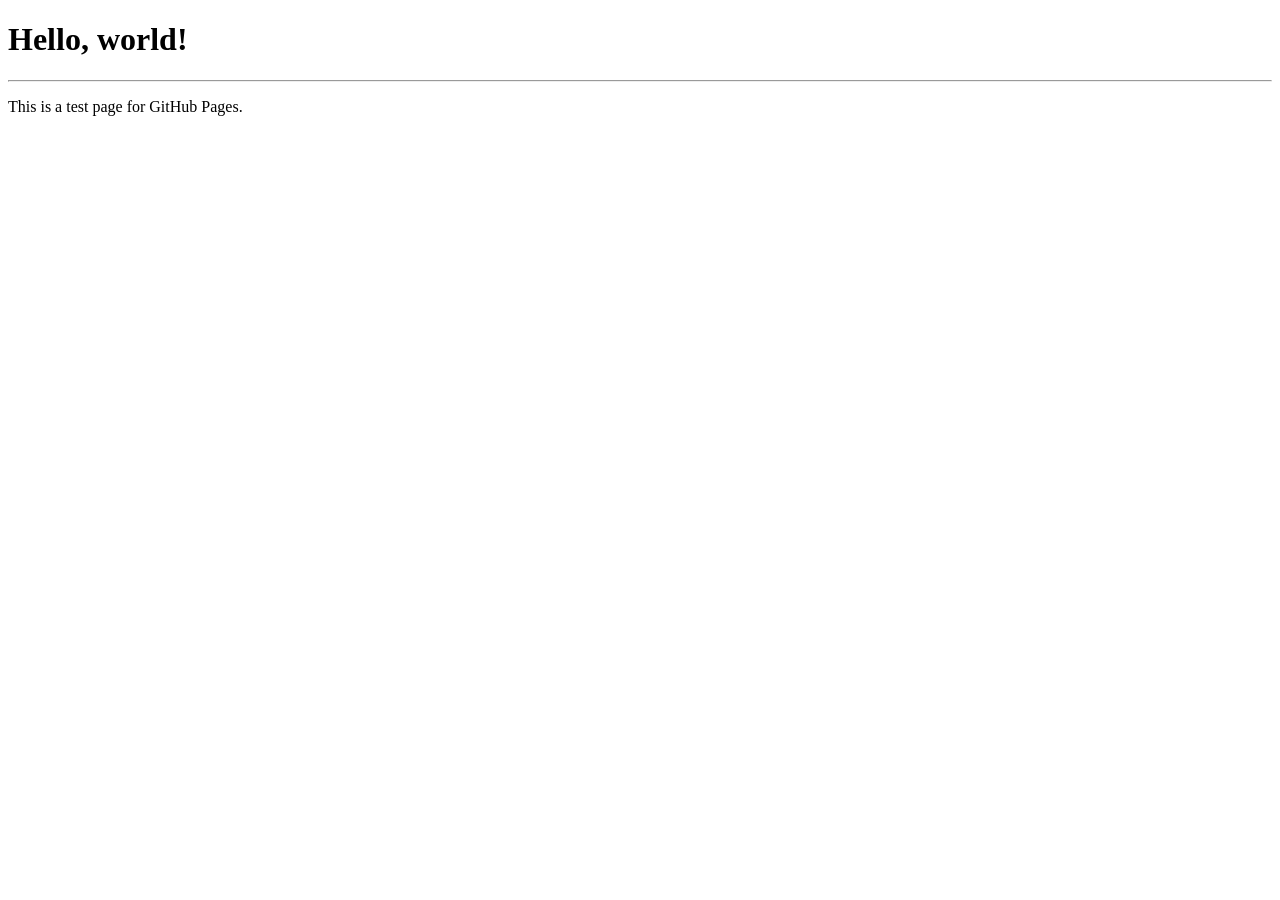
==== index.html @ 66e9f21a "add a test file `index.html`" ====
<!DOCTYPE html>
<html lang="en">
	<head>
		<title>stanstrum.github.io</title>
		<meta name="author" content="Stan Strum">
	</head>
	<body>
		<h1>Hello, world!</h1>
		<hr>
		<p>This is a test page for GitHub Pages.</p>
	</body>
</html>
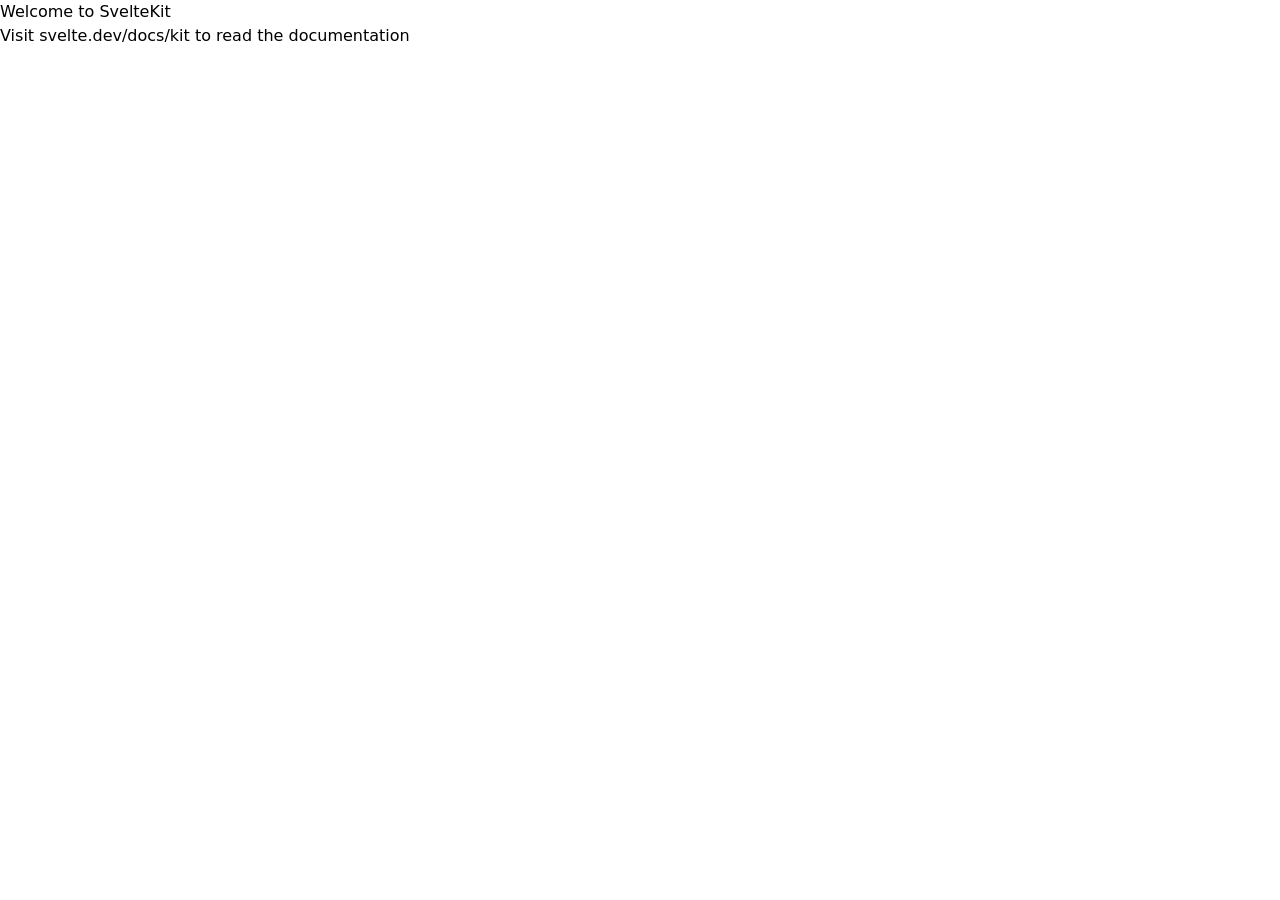
==== commit f27e90ca: "Deploy static content" ====
--- a/index.html
+++ b/index.html
@@ -1,12 +1,51 @@
-<!DOCTYPE html>
-<html lang="en">
+<!doctype html>
+
+<html lang="en" dir="ltr">
 	<head>
-		<title>stanstrum.github.io</title>
-		<meta name="author" content="Stan Strum">
+		<meta charset="utf-8" />
+
+		<meta
+			name="viewport"
+			content="width=device-width, initial-scale=1"
+		/>
+
+		<meta name="text-scale" content="scale" />
+		<link href="./_app/immutable/entry/start.DDrOz6Ge.js" rel="modulepreload">
+		<link href="./_app/immutable/chunks/BxUHHblY.js" rel="modulepreload">
+		<link href="./_app/immutable/chunks/CGX7hc1T.js" rel="modulepreload">
+		<link href="./_app/immutable/entry/app.3cgNT-Ii.js" rel="modulepreload">
+		<link href="./_app/immutable/chunks/kNaey6uv.js" rel="modulepreload">
+		<link href="./_app/immutable/chunks/BqzLNysD.js" rel="modulepreload">
+		<link href="./_app/immutable/chunks/xihTtKlq.js" rel="modulepreload">
+		<link href="./_app/immutable/nodes/0.Dcr_j1tb.js" rel="modulepreload">
+		<link href="./_app/immutable/chunks/CB3_bpla.js" rel="modulepreload">
+		<link href="./_app/immutable/nodes/2.D317SR0Y.js" rel="modulepreload">
+		<!--12qhfyh--><link rel="icon" href="data:image/svg+xml,%3csvg%20xmlns='http://www.w3.org/2000/svg'%20width='107'%20height='128'%20viewBox='0%200%20107%20128'%3e%3ctitle%3esvelte-logo%3c/title%3e%3cpath%20d='M94.157%2022.819c-10.4-14.885-30.94-19.297-45.792-9.835L22.282%2029.608A29.92%2029.92%200%200%200%208.764%2049.65a31.5%2031.5%200%200%200%203.108%2020.231%2030%2030%200%200%200-4.477%2011.183%2031.9%2031.9%200%200%200%205.448%2024.116c10.402%2014.887%2030.942%2019.297%2045.791%209.835l26.083-16.624A29.92%2029.92%200%200%200%2098.235%2078.35a31.53%2031.53%200%200%200-3.105-20.232%2030%2030%200%200%200%204.474-11.182%2031.88%2031.88%200%200%200-5.447-24.116'%20style='fill:%23ff3e00'/%3e%3cpath%20d='M45.817%20106.582a20.72%2020.72%200%200%201-22.237-8.243%2019.17%2019.17%200%200%201-3.277-14.503%2018%2018%200%200%201%20.624-2.435l.49-1.498%201.337.981a33.6%2033.6%200%200%200%2010.203%205.098l.97.294-.09.968a5.85%205.85%200%200%200%201.052%203.878%206.24%206.24%200%200%200%206.695%202.485%205.8%205.8%200%200%200%201.603-.704L69.27%2076.28a5.43%205.43%200%200%200%202.45-3.631%205.8%205.8%200%200%200-.987-4.371%206.24%206.24%200%200%200-6.698-2.487%205.7%205.7%200%200%200-1.6.704l-9.953%206.345a19%2019%200%200%201-5.296%202.326%2020.72%2020.72%200%200%201-22.237-8.243%2019.17%2019.17%200%200%201-3.277-14.502%2017.99%2017.99%200%200%201%208.13-12.052l26.081-16.623a19%2019%200%200%201%205.3-2.329%2020.72%2020.72%200%200%201%2022.237%208.243%2019.17%2019.17%200%200%201%203.277%2014.503%2018%2018%200%200%201-.624%202.435l-.49%201.498-1.337-.98a33.6%2033.6%200%200%200-10.203-5.1l-.97-.294.09-.968a5.86%205.86%200%200%200-1.052-3.878%206.24%206.24%200%200%200-6.696-2.485%205.8%205.8%200%200%200-1.602.704L37.73%2051.72a5.42%205.42%200%200%200-2.449%203.63%205.79%205.79%200%200%200%20.986%204.372%206.24%206.24%200%200%200%206.698%202.486%205.8%205.8%200%200%200%201.602-.704l9.952-6.342a19%2019%200%200%201%205.295-2.328%2020.72%2020.72%200%200%201%2022.237%208.242%2019.17%2019.17%200%200%201%203.277%2014.503%2018%2018%200%200%201-8.13%2012.053l-26.081%2016.622a19%2019%200%200%201-5.3%202.328'%20style='fill:%23fff'/%3e%3c/svg%3e"/><!---->
+		<link href="./_app/immutable/assets/0.DIbjcgFs.css" rel="stylesheet">
 	</head>
-	<body>
-		<h1>Hello, world!</h1>
-		<hr>
-		<p>This is a test page for GitHub Pages.</p>
-	</body>
+
+	<body data-sveltekit-preload-data="hover"><div style="display: contents"><!--[--><!--[0--><!--[--><!--[--><h1>Welcome to SvelteKit</h1> <p>Visit <a href="https://svelte.dev/docs/kit">svelte.dev/docs/kit</a> to read the documentation</p><!--]--><!----> <div style="display:none"><!--[--><a href="./">en</a><a href="./es/">es</a><!--]--></div><!--]--><!--]--> <!--[-1--><!--]--><!--]-->
+			
+			<script>
+				{
+					__sveltekit_b7erx8 = {
+						base: new URL(".", location).pathname.slice(0, -1)
+					};
+
+					const element = document.currentScript.parentElement;
+
+					Promise.all([
+						import("./_app/immutable/entry/start.DDrOz6Ge.js"),
+						import("./_app/immutable/entry/app.3cgNT-Ii.js")
+					]).then(([kit, app]) => {
+						kit.start(app, element, {
+							node_ids: [0, 2],
+							data: [null,null],
+							form: null,
+							error: null
+						});
+					});
+				}
+			</script>
+		</div></body>
 </html>
--- a/_app/immutable/assets/0.DIbjcgFs.css
+++ b/_app/immutable/assets/0.DIbjcgFs.css
@@ -0,0 +1,2 @@
+/*! tailwindcss v4.3.0 | MIT License | https://tailwindcss.com */
+@layer theme{:root,:host{--font-sans:ui-sans-serif, system-ui, sans-serif, "Apple Color Emoji", "Segoe UI Emoji", "Segoe UI Symbol", "Noto Color Emoji";--font-mono:ui-monospace, SFMono-Regular, Menlo, Monaco, Consolas, "Liberation Mono", "Courier New", monospace;--default-font-family:var(--font-sans);--default-mono-font-family:var(--font-mono)}}@layer base{*,:after,:before,::backdrop{box-sizing:border-box;border:0 solid;margin:0;padding:0}::file-selector-button{box-sizing:border-box;border:0 solid;margin:0;padding:0}html,:host{-webkit-text-size-adjust:100%;tab-size:4;line-height:1.5;font-family:var(--default-font-family,ui-sans-serif, system-ui, sans-serif, "Apple Color Emoji", "Segoe UI Emoji", "Segoe UI Symbol", "Noto Color Emoji");font-feature-settings:var(--default-font-feature-settings,normal);font-variation-settings:var(--default-font-variation-settings,normal);-webkit-tap-highlight-color:transparent}hr{height:0;color:inherit;border-top-width:1px}abbr:where([title]){-webkit-text-decoration:underline dotted;text-decoration:underline dotted}h1,h2,h3,h4,h5,h6{font-size:inherit;font-weight:inherit}a{color:inherit;-webkit-text-decoration:inherit;-webkit-text-decoration:inherit;-webkit-text-decoration:inherit;-webkit-text-decoration:inherit;text-decoration:inherit}b,strong{font-weight:bolder}code,kbd,samp,pre{font-family:var(--default-mono-font-family,ui-monospace, SFMono-Regular, Menlo, Monaco, Consolas, "Liberation Mono", "Courier New", monospace);font-feature-settings:var(--default-mono-font-feature-settings,normal);font-variation-settings:var(--default-mono-font-variation-settings,normal);font-size:1em}small{font-size:80%}sub,sup{vertical-align:baseline;font-size:75%;line-height:0;position:relative}sub{bottom:-.25em}sup{top:-.5em}table{text-indent:0;border-color:inherit;border-collapse:collapse}:-moz-focusring{outline:auto}progress{vertical-align:baseline}summary{display:list-item}ol,ul,menu{list-style:none}img,svg,video,canvas,audio,iframe,embed,object{vertical-align:middle;display:block}img,video{max-width:100%;height:auto}button,input,select,optgroup,textarea{font:inherit;font-feature-settings:inherit;font-variation-settings:inherit;letter-spacing:inherit;color:inherit;opacity:1;background-color:#0000;border-radius:0}::file-selector-button{font:inherit;font-feature-settings:inherit;font-variation-settings:inherit;letter-spacing:inherit;color:inherit;opacity:1;background-color:#0000;border-radius:0}:where(select:is([multiple],[size])) optgroup{font-weight:bolder}:where(select:is([multiple],[size])) optgroup option{padding-inline-start:20px}::file-selector-button{margin-inline-end:4px}::placeholder{opacity:1}@supports (not ((-webkit-appearance:-apple-pay-button))) or (contain-intrinsic-size:1px){::placeholder{color:currentColor}@supports (color:color-mix(in lab, red, red)){::placeholder{color:color-mix(in oklab, currentcolor 50%, transparent)}}}textarea{resize:vertical}::-webkit-search-decoration{-webkit-appearance:none}::-webkit-date-and-time-value{min-height:1lh;text-align:inherit}::-webkit-datetime-edit{padding-block:0}::-webkit-datetime-edit-year-field{padding-block:0}::-webkit-datetime-edit-month-field{padding-block:0}::-webkit-datetime-edit-day-field{padding-block:0}::-webkit-datetime-edit-hour-field{padding-block:0}::-webkit-datetime-edit-minute-field{padding-block:0}::-webkit-datetime-edit-second-field{padding-block:0}::-webkit-datetime-edit-millisecond-field{padding-block:0}::-webkit-datetime-edit-meridiem-field{padding-block:0}::-webkit-calendar-picker-indicator{line-height:1}:-moz-ui-invalid{box-shadow:none}button,input:where([type=button],[type=reset],[type=submit]){appearance:button}::file-selector-button{appearance:button}::-webkit-inner-spin-button{height:auto}::-webkit-outer-spin-button{height:auto}[hidden]:where(:not([hidden=until-found])){display:none!important}input:where([type=text]),input:where(:not([type])),input:where([type=email]),input:where([type=url]),input:where([type=password]),input:where([type=number]),input:where([type=date]),input:where([type=datetime-local]),input:where([type=month]),input:where([type=search]),input:where([type=tel]),input:where([type=time]),input:where([type=week]),select:where([multiple]),textarea,select{appearance:none;--tw-shadow:0 0 #0000;background-color:#fff;border-width:1px;border-color:oklch(55.1% .027 264.364);border-radius:0;padding:.5rem .75rem;font-size:1rem;line-height:1.5rem}:is(input:where([type=text]),input:where(:not([type])),input:where([type=email]),input:where([type=url]),input:where([type=password]),input:where([type=number]),input:where([type=date]),input:where([type=datetime-local]),input:where([type=month]),input:where([type=search]),input:where([type=tel]),input:where([type=time]),input:where([type=week]),select:where([multiple]),textarea,select):focus{outline-offset:2px;--tw-ring-inset:var(--tw-empty, );--tw-ring-offset-width:0px;--tw-ring-offset-color:#fff;--tw-ring-color:oklch(54.6% .245 262.881);--tw-ring-offset-shadow:var(--tw-ring-inset) 0 0 0 var(--tw-ring-offset-width) var(--tw-ring-offset-color);--tw-ring-shadow:var(--tw-ring-inset) 0 0 0 calc(1px + var(--tw-ring-offset-width)) var(--tw-ring-color);box-shadow:var(--tw-ring-offset-shadow), var(--tw-ring-shadow), var(--tw-shadow);border-color:oklch(54.6% .245 262.881);outline:2px solid #0000}input::placeholder,textarea::placeholder{color:oklch(55.1% .027 264.364);opacity:1}::-webkit-datetime-edit-fields-wrapper{padding:0}::-webkit-date-and-time-value{min-height:1.5em}::-webkit-date-and-time-value{text-align:inherit}::-webkit-datetime-edit{display:inline-flex}::-webkit-datetime-edit{padding-top:0;padding-bottom:0}::-webkit-datetime-edit-year-field{padding-top:0;padding-bottom:0}::-webkit-datetime-edit-month-field{padding-top:0;padding-bottom:0}::-webkit-datetime-edit-day-field{padding-top:0;padding-bottom:0}::-webkit-datetime-edit-hour-field{padding-top:0;padding-bottom:0}::-webkit-datetime-edit-minute-field{padding-top:0;padding-bottom:0}::-webkit-datetime-edit-second-field{padding-top:0;padding-bottom:0}::-webkit-datetime-edit-millisecond-field{padding-top:0;padding-bottom:0}::-webkit-datetime-edit-meridiem-field{padding-top:0;padding-bottom:0}select{-webkit-print-color-adjust:exact;print-color-adjust:exact;background-image:url("data:image/svg+xml,%3csvg xmlns='http://www.w3.org/2000/svg' fill='none' viewBox='0 0 20 20'%3e%3cpath stroke='oklch(55.1%25 0.027 264.364)' stroke-linecap='round' stroke-linejoin='round' stroke-width='1.5' d='M6 8l4 4 4-4'/%3e%3c/svg%3e");background-position:right .5rem center;background-repeat:no-repeat;background-size:1.5em 1.5em;padding-right:2.5rem}select:where([multiple]),select:where([size]:not([size="1"])){background-image:initial;background-position:initial;background-repeat:unset;background-size:initial;print-color-adjust:unset;padding-right:.75rem}input:where([type=checkbox]),input:where([type=radio]){appearance:none;-webkit-print-color-adjust:exact;print-color-adjust:exact;vertical-align:middle;-webkit-user-select:none;user-select:none;color:oklch(54.6% .245 262.881);--tw-shadow:0 0 #0000;background-color:#fff;background-origin:border-box;border-width:1px;border-color:oklch(55.1% .027 264.364);flex-shrink:0;width:1rem;height:1rem;padding:0;display:inline-block}input:where([type=checkbox]){border-radius:0}input:where([type=radio]){border-radius:100%}input:where([type=checkbox]):focus,input:where([type=radio]):focus{outline-offset:2px;--tw-ring-inset:var(--tw-empty, );--tw-ring-offset-width:2px;--tw-ring-offset-color:#fff;--tw-ring-color:oklch(54.6% .245 262.881);--tw-ring-offset-shadow:var(--tw-ring-inset) 0 0 0 var(--tw-ring-offset-width) var(--tw-ring-offset-color);--tw-ring-shadow:var(--tw-ring-inset) 0 0 0 calc(2px + var(--tw-ring-offset-width)) var(--tw-ring-color);box-shadow:var(--tw-ring-offset-shadow), var(--tw-ring-shadow), var(--tw-shadow);outline:2px solid #0000}input:where([type=checkbox]):checked,input:where([type=radio]):checked{background-color:currentColor;background-position:50%;background-repeat:no-repeat;background-size:100% 100%;border-color:#0000}input:where([type=checkbox]):checked{background-image:url("data:image/svg+xml,%3csvg viewBox='0 0 16 16' fill='white' xmlns='http://www.w3.org/2000/svg'%3e%3cpath d='M12.207 4.793a1 1 0 010 1.414l-5 5a1 1 0 01-1.414 0l-2-2a1 1 0 011.414-1.414L6.5 9.086l4.293-4.293a1 1 0 011.414 0z'/%3e%3c/svg%3e")}@media (forced-colors:active){input:where([type=checkbox]):checked{appearance:auto}}input:where([type=radio]):checked{background-image:url("data:image/svg+xml,%3csvg viewBox='0 0 16 16' fill='white' xmlns='http://www.w3.org/2000/svg'%3e%3ccircle cx='8' cy='8' r='3'/%3e%3c/svg%3e")}@media (forced-colors:active){input:where([type=radio]):checked{appearance:auto}}input:where([type=checkbox]):checked:hover,input:where([type=checkbox]):checked:focus,input:where([type=radio]):checked:hover,input:where([type=radio]):checked:focus{background-color:currentColor;border-color:#0000}input:where([type=checkbox]):indeterminate{background-color:currentColor;background-image:url("data:image/svg+xml,%3csvg xmlns='http://www.w3.org/2000/svg' fill='none' viewBox='0 0 16 16'%3e%3cpath stroke='white' stroke-linecap='round' stroke-linejoin='round' stroke-width='2' d='M4 8h8'/%3e%3c/svg%3e");background-position:50%;background-repeat:no-repeat;background-size:100% 100%;border-color:#0000}@media (forced-colors:active){input:where([type=checkbox]):indeterminate{appearance:auto}}input:where([type=checkbox]):indeterminate:hover,input:where([type=checkbox]):indeterminate:focus{background-color:currentColor;border-color:#0000}input:where([type=file]){background:unset;border-color:inherit;font-size:unset;line-height:inherit;border-width:0;border-radius:0;padding:0}input:where([type=file]):focus{outline:1px solid buttontext;outline:1px auto -webkit-focus-ring-color}}@layer components;@layer utilities{.static{position:static}.contents{display:contents}}
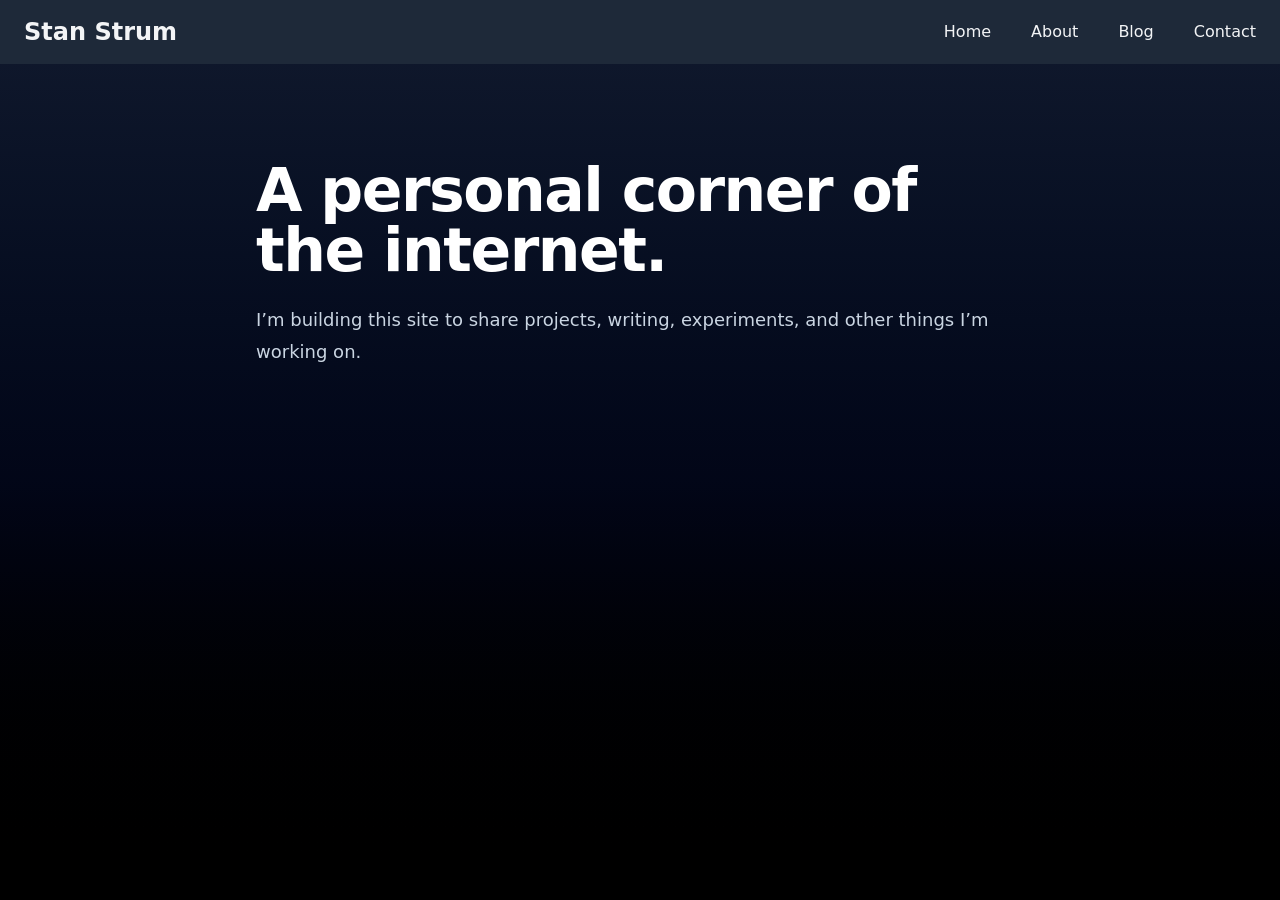
==== commit bfcdbefb: "Deploy static content" ====
--- a/index.html
+++ b/index.html
@@ -10,33 +10,35 @@
 		/>
 
 		<meta name="text-scale" content="scale" />
-		<link href="./_app/immutable/entry/start.DDrOz6Ge.js" rel="modulepreload">
-		<link href="./_app/immutable/chunks/BxUHHblY.js" rel="modulepreload">
-		<link href="./_app/immutable/chunks/CGX7hc1T.js" rel="modulepreload">
-		<link href="./_app/immutable/entry/app.3cgNT-Ii.js" rel="modulepreload">
+		<link href="./_app/immutable/entry/start.BJhxYR0X.js" rel="modulepreload">
+		<link href="./_app/immutable/chunks/B76VahC0.js" rel="modulepreload">
+		<link href="./_app/immutable/chunks/CUc-F9fW.js" rel="modulepreload">
+		<link href="./_app/immutable/entry/app.D0v1g3Ok.js" rel="modulepreload">
 		<link href="./_app/immutable/chunks/kNaey6uv.js" rel="modulepreload">
 		<link href="./_app/immutable/chunks/BqzLNysD.js" rel="modulepreload">
 		<link href="./_app/immutable/chunks/xihTtKlq.js" rel="modulepreload">
-		<link href="./_app/immutable/nodes/0.Dcr_j1tb.js" rel="modulepreload">
-		<link href="./_app/immutable/chunks/CB3_bpla.js" rel="modulepreload">
-		<link href="./_app/immutable/nodes/2.D317SR0Y.js" rel="modulepreload">
-		<!--12qhfyh--><link rel="icon" href="data:image/svg+xml,%3csvg%20xmlns='http://www.w3.org/2000/svg'%20width='107'%20height='128'%20viewBox='0%200%20107%20128'%3e%3ctitle%3esvelte-logo%3c/title%3e%3cpath%20d='M94.157%2022.819c-10.4-14.885-30.94-19.297-45.792-9.835L22.282%2029.608A29.92%2029.92%200%200%200%208.764%2049.65a31.5%2031.5%200%200%200%203.108%2020.231%2030%2030%200%200%200-4.477%2011.183%2031.9%2031.9%200%200%200%205.448%2024.116c10.402%2014.887%2030.942%2019.297%2045.791%209.835l26.083-16.624A29.92%2029.92%200%200%200%2098.235%2078.35a31.53%2031.53%200%200%200-3.105-20.232%2030%2030%200%200%200%204.474-11.182%2031.88%2031.88%200%200%200-5.447-24.116'%20style='fill:%23ff3e00'/%3e%3cpath%20d='M45.817%20106.582a20.72%2020.72%200%200%201-22.237-8.243%2019.17%2019.17%200%200%201-3.277-14.503%2018%2018%200%200%201%20.624-2.435l.49-1.498%201.337.981a33.6%2033.6%200%200%200%2010.203%205.098l.97.294-.09.968a5.85%205.85%200%200%200%201.052%203.878%206.24%206.24%200%200%200%206.695%202.485%205.8%205.8%200%200%200%201.603-.704L69.27%2076.28a5.43%205.43%200%200%200%202.45-3.631%205.8%205.8%200%200%200-.987-4.371%206.24%206.24%200%200%200-6.698-2.487%205.7%205.7%200%200%200-1.6.704l-9.953%206.345a19%2019%200%200%201-5.296%202.326%2020.72%2020.72%200%200%201-22.237-8.243%2019.17%2019.17%200%200%201-3.277-14.502%2017.99%2017.99%200%200%201%208.13-12.052l26.081-16.623a19%2019%200%200%201%205.3-2.329%2020.72%2020.72%200%200%201%2022.237%208.243%2019.17%2019.17%200%200%201%203.277%2014.503%2018%2018%200%200%201-.624%202.435l-.49%201.498-1.337-.98a33.6%2033.6%200%200%200-10.203-5.1l-.97-.294.09-.968a5.86%205.86%200%200%200-1.052-3.878%206.24%206.24%200%200%200-6.696-2.485%205.8%205.8%200%200%200-1.602.704L37.73%2051.72a5.42%205.42%200%200%200-2.449%203.63%205.79%205.79%200%200%200%20.986%204.372%206.24%206.24%200%200%200%206.698%202.486%205.8%205.8%200%200%200%201.602-.704l9.952-6.342a19%2019%200%200%201%205.295-2.328%2020.72%2020.72%200%200%201%2022.237%208.242%2019.17%2019.17%200%200%201%203.277%2014.503%2018%2018%200%200%201-8.13%2012.053l-26.081%2016.622a19%2019%200%200%201-5.3%202.328'%20style='fill:%23fff'/%3e%3c/svg%3e"/><!---->
-		<link href="./_app/immutable/assets/0.DIbjcgFs.css" rel="stylesheet">
+		<link href="./_app/immutable/nodes/0.Dp2o3W0h.js" rel="modulepreload">
+		<link href="./_app/immutable/chunks/H1MWOKOh.js" rel="modulepreload">
+		<link href="./_app/immutable/nodes/2.CRxuBdDX.js" rel="modulepreload">
+		<!--12qhfyh--><link rel="icon" href="data:image/svg+xml,%3csvg%20xmlns='http://www.w3.org/2000/svg'%20width='107'%20height='128'%20viewBox='0%200%20107%20128'%3e%3ctitle%3esvelte-logo%3c/title%3e%3cpath%20d='M94.157%2022.819c-10.4-14.885-30.94-19.297-45.792-9.835L22.282%2029.608A29.92%2029.92%200%200%200%208.764%2049.65a31.5%2031.5%200%200%200%203.108%2020.231%2030%2030%200%200%200-4.477%2011.183%2031.9%2031.9%200%200%200%205.448%2024.116c10.402%2014.887%2030.942%2019.297%2045.791%209.835l26.083-16.624A29.92%2029.92%200%200%200%2098.235%2078.35a31.53%2031.53%200%200%200-3.105-20.232%2030%2030%200%200%200%204.474-11.182%2031.88%2031.88%200%200%200-5.447-24.116'%20style='fill:%23ff3e00'/%3e%3cpath%20d='M45.817%20106.582a20.72%2020.72%200%200%201-22.237-8.243%2019.17%2019.17%200%200%201-3.277-14.503%2018%2018%200%200%201%20.624-2.435l.49-1.498%201.337.981a33.6%2033.6%200%200%200%2010.203%205.098l.97.294-.09.968a5.85%205.85%200%200%200%201.052%203.878%206.24%206.24%200%200%200%206.695%202.485%205.8%205.8%200%200%200%201.603-.704L69.27%2076.28a5.43%205.43%200%200%200%202.45-3.631%205.8%205.8%200%200%200-.987-4.371%206.24%206.24%200%200%200-6.698-2.487%205.7%205.7%200%200%200-1.6.704l-9.953%206.345a19%2019%200%200%201-5.296%202.326%2020.72%2020.72%200%200%201-22.237-8.243%2019.17%2019.17%200%200%201-3.277-14.502%2017.99%2017.99%200%200%201%208.13-12.052l26.081-16.623a19%2019%200%200%201%205.3-2.329%2020.72%2020.72%200%200%201%2022.237%208.243%2019.17%2019.17%200%200%201%203.277%2014.503%2018%2018%200%200%201-.624%202.435l-.49%201.498-1.337-.98a33.6%2033.6%200%200%200-10.203-5.1l-.97-.294.09-.968a5.86%205.86%200%200%200-1.052-3.878%206.24%206.24%200%200%200-6.696-2.485%205.8%205.8%200%200%200-1.602.704L37.73%2051.72a5.42%205.42%200%200%200-2.449%203.63%205.79%205.79%200%200%200%20.986%204.372%206.24%206.24%200%200%200%206.698%202.486%205.8%205.8%200%200%200%201.602-.704l9.952-6.342a19%2019%200%200%201%205.295-2.328%2020.72%2020.72%200%200%201%2022.237%208.242%2019.17%2019.17%200%200%201%203.277%2014.503%2018%2018%200%200%201-8.13%2012.053l-26.081%2016.622a19%2019%200%200%201-5.3%202.328'%20style='fill:%23fff'/%3e%3c/svg%3e"/><!----><!--1uha8ag--><meta name="description" content="Personal website and portfolio."/><!----><title>Stan Strum</title>
+		<link href="./_app/immutable/assets/0.CYc2SpiD.css" rel="stylesheet">
 	</head>
 
-	<body data-sveltekit-preload-data="hover"><div style="display: contents"><!--[--><!--[0--><!--[--><!--[--><h1>Welcome to SvelteKit</h1> <p>Visit <a href="https://svelte.dev/docs/kit">svelte.dev/docs/kit</a> to read the documentation</p><!--]--><!----> <div style="display:none"><!--[--><a href="./">en</a><a href="./es/">es</a><!--]--></div><!--]--><!--]--> <!--[-1--><!--]--><!--]-->
+	<body data-sveltekit-preload-data="hover"><div style="display: contents"><!--[--><!--[0--><!--[--><div class="flex min-h-screen flex-col"><nav><div><div class="bg-gray-800"><nav class="container px-6 py-4 mx-auto md:flex md:justify-between md:items-center"><div class="flex items-center justify-between"><a class="text-xl font-bold text-gray-100 md:text-2xl hover:text-blue-400 font-stretch-50%" href="/">Stan Strum</a> <div class="flex md:hidden"><button type="button" class="text-gray-100 hover:text-gray-400 focus:outline-none focus:text-gray-400"><svg xmlns="http://www.w3.org/2000/svg" fill="none" viewBox="0 0 24 24" stroke-width="1.5" stroke="currentColor" class="w-6 h-6"><path stroke-linecap="round" stroke-linejoin="round" d="M3.75 6.75h16.5M3.75 12h16.5m-16.5 5.25h16.5"></path></svg></button></div></div> <div class="flex-col mt-8 space-y-4 md:flex md:space-y-0 md:flex-row md:items-center md:space-x-10 md:mt-0 hidden"><!--[--><a class="text-gray-100 hover:text-blue-400" href="/">Home</a><a class="text-gray-100 hover:text-blue-400" href="/about">About</a><a class="text-gray-100 hover:text-blue-400" href="/blog">Blog</a><a class="text-gray-100 hover:text-blue-400" href="/contact">Contact</a><!--]--></div></nav></div></div><!----></nav> <main class="flex-1 bg-linear-to-b from-slate-900 via-slate-950 to-black text-white"><!--[--><div class="flex justify-center px-6 py-24"><div class="w-full max-w-3xl"><h1 class="mb-6 text-6xl font-bold tracking-tight text-white">A personal corner
+			of the internet.</h1> <p class="text-lg leading-8 text-slate-300">I’m building this site to share projects, writing, experiments,
+			and other things I’m working on.</p></div></div><!--]--><!----></main></div> <div style="display:none"><!--[--><a href="./">en</a><a href="./es/">es</a><!--]--></div><!--]--><!--]--> <!--[-1--><!--]--><!--]-->
 			
 			<script>
 				{
-					__sveltekit_b7erx8 = {
+					__sveltekit_1cyoed3 = {
 						base: new URL(".", location).pathname.slice(0, -1)
 					};
 
 					const element = document.currentScript.parentElement;
 
 					Promise.all([
-						import("./_app/immutable/entry/start.DDrOz6Ge.js"),
-						import("./_app/immutable/entry/app.3cgNT-Ii.js")
+						import("./_app/immutable/entry/start.BJhxYR0X.js"),
+						import("./_app/immutable/entry/app.D0v1g3Ok.js")
 					]).then(([kit, app]) => {
 						kit.start(app, element, {
 							node_ids: [0, 2],
--- a/_app/immutable/assets/0.CYc2SpiD.css
+++ b/_app/immutable/assets/0.CYc2SpiD.css
@@ -0,0 +1,2 @@
+/*! tailwindcss v4.3.0 | MIT License | https://tailwindcss.com */
+@layer properties{@supports (((-webkit-hyphens:none)) and (not (margin-trim:inline))) or ((-moz-orient:inline) and (not (color:rgb(from red r g b)))){*,:before,:after,::backdrop{--tw-space-y-reverse:0;--tw-border-style:solid;--tw-gradient-position:initial;--tw-gradient-from:#0000;--tw-gradient-via:#0000;--tw-gradient-to:#0000;--tw-gradient-stops:initial;--tw-gradient-via-stops:initial;--tw-gradient-from-position:0%;--tw-gradient-via-position:50%;--tw-gradient-to-position:100%;--tw-leading:initial;--tw-font-weight:initial;--tw-tracking:initial;--tw-shadow:0 0 #0000;--tw-shadow-color:initial;--tw-shadow-alpha:100%;--tw-inset-shadow:0 0 #0000;--tw-inset-shadow-color:initial;--tw-inset-shadow-alpha:100%;--tw-ring-color:initial;--tw-ring-shadow:0 0 #0000;--tw-inset-ring-color:initial;--tw-inset-ring-shadow:0 0 #0000;--tw-ring-inset:initial;--tw-ring-offset-width:0px;--tw-ring-offset-color:#fff;--tw-ring-offset-shadow:0 0 #0000;--tw-space-x-reverse:0}}}@layer theme{:root,:host{--font-sans:ui-sans-serif, system-ui, sans-serif, "Apple Color Emoji", "Segoe UI Emoji", "Segoe UI Symbol", "Noto Color Emoji";--font-mono:ui-monospace, SFMono-Regular, Menlo, Monaco, Consolas, "Liberation Mono", "Courier New", monospace;--color-blue-400:oklch(70.7% .165 254.624);--color-blue-500:oklch(62.3% .214 259.815);--color-indigo-600:oklch(51.1% .262 276.966);--color-indigo-700:oklch(45.7% .24 277.023);--color-slate-200:oklch(92.9% .013 255.508);--color-slate-300:oklch(86.9% .022 252.894);--color-slate-700:oklch(37.2% .044 257.287);--color-slate-800:oklch(27.9% .041 260.031);--color-slate-900:oklch(20.8% .042 265.755);--color-slate-950:oklch(12.9% .042 264.695);--color-gray-100:oklch(96.7% .003 264.542);--color-gray-400:oklch(70.7% .022 261.325);--color-gray-800:oklch(27.8% .033 256.848);--color-black:#000;--color-white:#fff;--spacing:.25rem;--container-xl:36rem;--container-3xl:48rem;--text-sm:.875rem;--text-sm--line-height:calc(1.25 / .875);--text-lg:1.125rem;--text-lg--line-height:calc(1.75 / 1.125);--text-xl:1.25rem;--text-xl--line-height:calc(1.75 / 1.25);--text-2xl:1.5rem;--text-2xl--line-height:calc(2 / 1.5);--text-5xl:3rem;--text-5xl--line-height:1;--text-6xl:3.75rem;--text-6xl--line-height:1;--text-7xl:4.5rem;--text-7xl--line-height:1;--font-weight-medium:500;--font-weight-bold:700;--tracking-tight:-.025em;--radius-md:.375rem;--radius-xl:.75rem;--default-transition-duration:.15s;--default-transition-timing-function:cubic-bezier(.4, 0, .2, 1);--default-font-family:var(--font-sans);--default-mono-font-family:var(--font-mono)}}@layer base{*,:after,:before,::backdrop{box-sizing:border-box;border:0 solid;margin:0;padding:0}::file-selector-button{box-sizing:border-box;border:0 solid;margin:0;padding:0}html,:host{-webkit-text-size-adjust:100%;tab-size:4;line-height:1.5;font-family:var(--default-font-family,ui-sans-serif, system-ui, sans-serif, "Apple Color Emoji", "Segoe UI Emoji", "Segoe UI Symbol", "Noto Color Emoji");font-feature-settings:var(--default-font-feature-settings,normal);font-variation-settings:var(--default-font-variation-settings,normal);-webkit-tap-highlight-color:transparent}hr{height:0;color:inherit;border-top-width:1px}abbr:where([title]){-webkit-text-decoration:underline dotted;text-decoration:underline dotted}h1,h2,h3,h4,h5,h6{font-size:inherit;font-weight:inherit}a{color:inherit;-webkit-text-decoration:inherit;-webkit-text-decoration:inherit;-webkit-text-decoration:inherit;-webkit-text-decoration:inherit;text-decoration:inherit}b,strong{font-weight:bolder}code,kbd,samp,pre{font-family:var(--default-mono-font-family,ui-monospace, SFMono-Regular, Menlo, Monaco, Consolas, "Liberation Mono", "Courier New", monospace);font-feature-settings:var(--default-mono-font-feature-settings,normal);font-variation-settings:var(--default-mono-font-variation-settings,normal);font-size:1em}small{font-size:80%}sub,sup{vertical-align:baseline;font-size:75%;line-height:0;position:relative}sub{bottom:-.25em}sup{top:-.5em}table{text-indent:0;border-color:inherit;border-collapse:collapse}:-moz-focusring{outline:auto}progress{vertical-align:baseline}summary{display:list-item}ol,ul,menu{list-style:none}img,svg,video,canvas,audio,iframe,embed,object{vertical-align:middle;display:block}img,video{max-width:100%;height:auto}button,input,select,optgroup,textarea{font:inherit;font-feature-settings:inherit;font-variation-settings:inherit;letter-spacing:inherit;color:inherit;opacity:1;background-color:#0000;border-radius:0}::file-selector-button{font:inherit;font-feature-settings:inherit;font-variation-settings:inherit;letter-spacing:inherit;color:inherit;opacity:1;background-color:#0000;border-radius:0}:where(select:is([multiple],[size])) optgroup{font-weight:bolder}:where(select:is([multiple],[size])) optgroup option{padding-inline-start:20px}::file-selector-button{margin-inline-end:4px}::placeholder{opacity:1}@supports (not ((-webkit-appearance:-apple-pay-button))) or (contain-intrinsic-size:1px){::placeholder{color:currentColor}@supports (color:color-mix(in lab, red, red)){::placeholder{color:color-mix(in oklab, currentcolor 50%, transparent)}}}textarea{resize:vertical}::-webkit-search-decoration{-webkit-appearance:none}::-webkit-date-and-time-value{min-height:1lh;text-align:inherit}::-webkit-datetime-edit{padding-block:0}::-webkit-datetime-edit-year-field{padding-block:0}::-webkit-datetime-edit-month-field{padding-block:0}::-webkit-datetime-edit-day-field{padding-block:0}::-webkit-datetime-edit-hour-field{padding-block:0}::-webkit-datetime-edit-minute-field{padding-block:0}::-webkit-datetime-edit-second-field{padding-block:0}::-webkit-datetime-edit-millisecond-field{padding-block:0}::-webkit-datetime-edit-meridiem-field{padding-block:0}::-webkit-calendar-picker-indicator{line-height:1}:-moz-ui-invalid{box-shadow:none}button,input:where([type=button],[type=reset],[type=submit]){appearance:button}::file-selector-button{appearance:button}::-webkit-inner-spin-button{height:auto}::-webkit-outer-spin-button{height:auto}[hidden]:where(:not([hidden=until-found])){display:none!important}input:where([type=text]),input:where(:not([type])),input:where([type=email]),input:where([type=url]),input:where([type=password]),input:where([type=number]),input:where([type=date]),input:where([type=datetime-local]),input:where([type=month]),input:where([type=search]),input:where([type=tel]),input:where([type=time]),input:where([type=week]),select:where([multiple]),textarea,select{appearance:none;--tw-shadow:0 0 #0000;background-color:#fff;border-width:1px;border-color:oklch(55.1% .027 264.364);border-radius:0;padding:.5rem .75rem;font-size:1rem;line-height:1.5rem}:is(input:where([type=text]),input:where(:not([type])),input:where([type=email]),input:where([type=url]),input:where([type=password]),input:where([type=number]),input:where([type=date]),input:where([type=datetime-local]),input:where([type=month]),input:where([type=search]),input:where([type=tel]),input:where([type=time]),input:where([type=week]),select:where([multiple]),textarea,select):focus{outline-offset:2px;--tw-ring-inset:var(--tw-empty, );--tw-ring-offset-width:0px;--tw-ring-offset-color:#fff;--tw-ring-color:oklch(54.6% .245 262.881);--tw-ring-offset-shadow:var(--tw-ring-inset) 0 0 0 var(--tw-ring-offset-width) var(--tw-ring-offset-color);--tw-ring-shadow:var(--tw-ring-inset) 0 0 0 calc(1px + var(--tw-ring-offset-width)) var(--tw-ring-color);box-shadow:var(--tw-ring-offset-shadow), var(--tw-ring-shadow), var(--tw-shadow);border-color:oklch(54.6% .245 262.881);outline:2px solid #0000}input::placeholder,textarea::placeholder{color:oklch(55.1% .027 264.364);opacity:1}::-webkit-datetime-edit-fields-wrapper{padding:0}::-webkit-date-and-time-value{min-height:1.5em}::-webkit-date-and-time-value{text-align:inherit}::-webkit-datetime-edit{display:inline-flex}::-webkit-datetime-edit{padding-top:0;padding-bottom:0}::-webkit-datetime-edit-year-field{padding-top:0;padding-bottom:0}::-webkit-datetime-edit-month-field{padding-top:0;padding-bottom:0}::-webkit-datetime-edit-day-field{padding-top:0;padding-bottom:0}::-webkit-datetime-edit-hour-field{padding-top:0;padding-bottom:0}::-webkit-datetime-edit-minute-field{padding-top:0;padding-bottom:0}::-webkit-datetime-edit-second-field{padding-top:0;padding-bottom:0}::-webkit-datetime-edit-millisecond-field{padding-top:0;padding-bottom:0}::-webkit-datetime-edit-meridiem-field{padding-top:0;padding-bottom:0}select{-webkit-print-color-adjust:exact;print-color-adjust:exact;background-image:url("data:image/svg+xml,%3csvg xmlns='http://www.w3.org/2000/svg' fill='none' viewBox='0 0 20 20'%3e%3cpath stroke='oklch(55.1%25 0.027 264.364)' stroke-linecap='round' stroke-linejoin='round' stroke-width='1.5' d='M6 8l4 4 4-4'/%3e%3c/svg%3e");background-position:right .5rem center;background-repeat:no-repeat;background-size:1.5em 1.5em;padding-right:2.5rem}select:where([multiple]),select:where([size]:not([size="1"])){background-image:initial;background-position:initial;background-repeat:unset;background-size:initial;print-color-adjust:unset;padding-right:.75rem}input:where([type=checkbox]),input:where([type=radio]){appearance:none;-webkit-print-color-adjust:exact;print-color-adjust:exact;vertical-align:middle;-webkit-user-select:none;user-select:none;color:oklch(54.6% .245 262.881);--tw-shadow:0 0 #0000;background-color:#fff;background-origin:border-box;border-width:1px;border-color:oklch(55.1% .027 264.364);flex-shrink:0;width:1rem;height:1rem;padding:0;display:inline-block}input:where([type=checkbox]){border-radius:0}input:where([type=radio]){border-radius:100%}input:where([type=checkbox]):focus,input:where([type=radio]):focus{outline-offset:2px;--tw-ring-inset:var(--tw-empty, );--tw-ring-offset-width:2px;--tw-ring-offset-color:#fff;--tw-ring-color:oklch(54.6% .245 262.881);--tw-ring-offset-shadow:var(--tw-ring-inset) 0 0 0 var(--tw-ring-offset-width) var(--tw-ring-offset-color);--tw-ring-shadow:var(--tw-ring-inset) 0 0 0 calc(2px + var(--tw-ring-offset-width)) var(--tw-ring-color);box-shadow:var(--tw-ring-offset-shadow), var(--tw-ring-shadow), var(--tw-shadow);outline:2px solid #0000}input:where([type=checkbox]):checked,input:where([type=radio]):checked{background-color:currentColor;background-position:50%;background-repeat:no-repeat;background-size:100% 100%;border-color:#0000}input:where([type=checkbox]):checked{background-image:url("data:image/svg+xml,%3csvg viewBox='0 0 16 16' fill='white' xmlns='http://www.w3.org/2000/svg'%3e%3cpath d='M12.207 4.793a1 1 0 010 1.414l-5 5a1 1 0 01-1.414 0l-2-2a1 1 0 011.414-1.414L6.5 9.086l4.293-4.293a1 1 0 011.414 0z'/%3e%3c/svg%3e")}@media (forced-colors:active){input:where([type=checkbox]):checked{appearance:auto}}input:where([type=radio]):checked{background-image:url("data:image/svg+xml,%3csvg viewBox='0 0 16 16' fill='white' xmlns='http://www.w3.org/2000/svg'%3e%3ccircle cx='8' cy='8' r='3'/%3e%3c/svg%3e")}@media (forced-colors:active){input:where([type=radio]):checked{appearance:auto}}input:where([type=checkbox]):checked:hover,input:where([type=checkbox]):checked:focus,input:where([type=radio]):checked:hover,input:where([type=radio]):checked:focus{background-color:currentColor;border-color:#0000}input:where([type=checkbox]):indeterminate{background-color:currentColor;background-image:url("data:image/svg+xml,%3csvg xmlns='http://www.w3.org/2000/svg' fill='none' viewBox='0 0 16 16'%3e%3cpath stroke='white' stroke-linecap='round' stroke-linejoin='round' stroke-width='2' d='M4 8h8'/%3e%3c/svg%3e");background-position:50%;background-repeat:no-repeat;background-size:100% 100%;border-color:#0000}@media (forced-colors:active){input:where([type=checkbox]):indeterminate{appearance:auto}}input:where([type=checkbox]):indeterminate:hover,input:where([type=checkbox]):indeterminate:focus{background-color:currentColor;border-color:#0000}input:where([type=file]){background:unset;border-color:inherit;font-size:unset;line-height:inherit;border-width:0;border-radius:0;padding:0}input:where([type=file]):focus{outline:1px solid buttontext;outline:1px auto -webkit-focus-ring-color}}@layer components;@layer utilities{.static{position:static}.container{width:100%}@media (width>=40rem){.container{max-width:40rem}}@media (width>=48rem){.container{max-width:48rem}}@media (width>=64rem){.container{max-width:64rem}}@media (width>=80rem){.container{max-width:80rem}}@media (width>=96rem){.container{max-width:96rem}}.mx-auto{margin-inline:auto}.mt-8{margin-top:calc(var(--spacing) * 8)}.mb-6{margin-bottom:calc(var(--spacing) * 6)}.mb-10{margin-bottom:calc(var(--spacing) * 10)}.block{display:block}.contents{display:contents}.flex{display:flex}.hidden{display:none}.h-6{height:calc(var(--spacing) * 6)}.min-h-full{min-height:100%}.min-h-screen{min-height:100vh}.w-6{width:calc(var(--spacing) * 6)}.w-full{width:100%}.max-w-3xl{max-width:var(--container-3xl)}.max-w-xl{max-width:var(--container-xl)}.flex-1{flex:1}.flex-col{flex-direction:column}.items-center{align-items:center}.justify-between{justify-content:space-between}.justify-center{justify-content:center}.gap-4{gap:calc(var(--spacing) * 4)}:where(.space-y-2>:not(:last-child)){--tw-space-y-reverse:0;margin-block-start:calc(calc(var(--spacing) * 2) * var(--tw-space-y-reverse));margin-block-end:calc(calc(var(--spacing) * 2) * calc(1 - var(--tw-space-y-reverse)))}:where(.space-y-4>:not(:last-child)){--tw-space-y-reverse:0;margin-block-start:calc(calc(var(--spacing) * 4) * var(--tw-space-y-reverse));margin-block-end:calc(calc(var(--spacing) * 4) * calc(1 - var(--tw-space-y-reverse)))}.rounded-md{border-radius:var(--radius-md)}.rounded-xl{border-radius:var(--radius-xl)}.border{border-style:var(--tw-border-style);border-width:1px}.border-slate-700{border-color:var(--color-slate-700)}.bg-blue-500{background-color:var(--color-blue-500)}.bg-gray-800{background-color:var(--color-gray-800)}.bg-indigo-600{background-color:var(--color-indigo-600)}.bg-slate-800\/50{background-color:#1d293d80}@supports (color:color-mix(in lab, red, red)){.bg-slate-800\/50{background-color:color-mix(in oklab, var(--color-slate-800) 50%, transparent)}}.bg-white{background-color:var(--color-white)}.bg-linear-to-b{--tw-gradient-position:to bottom}@supports (background-image:linear-gradient(in lab, red, red)){.bg-linear-to-b{--tw-gradient-position:to bottom in oklab}}.bg-linear-to-b{background-image:linear-gradient(var(--tw-gradient-stops))}.from-slate-900{--tw-gradient-from:var(--color-slate-900);--tw-gradient-stops:var(--tw-gradient-via-stops,var(--tw-gradient-position), var(--tw-gradient-from) var(--tw-gradient-from-position), var(--tw-gradient-to) var(--tw-gradient-to-position))}.via-slate-950{--tw-gradient-via:var(--color-slate-950);--tw-gradient-via-stops:var(--tw-gradient-position), var(--tw-gradient-from) var(--tw-gradient-from-position), var(--tw-gradient-via) var(--tw-gradient-via-position), var(--tw-gradient-to) var(--tw-gradient-to-position);--tw-gradient-stops:var(--tw-gradient-via-stops)}.to-black{--tw-gradient-to:var(--color-black);--tw-gradient-stops:var(--tw-gradient-via-stops,var(--tw-gradient-position), var(--tw-gradient-from) var(--tw-gradient-from-position), var(--tw-gradient-to) var(--tw-gradient-to-position))}.px-4{padding-inline:calc(var(--spacing) * 4)}.px-6{padding-inline:calc(var(--spacing) * 6)}.py-3{padding-block:calc(var(--spacing) * 3)}.py-4{padding-block:calc(var(--spacing) * 4)}.py-24{padding-block:calc(var(--spacing) * 24)}.text-center{text-align:center}.text-5xl{font-size:var(--text-5xl);line-height:var(--tw-leading,var(--text-5xl--line-height))}.text-6xl{font-size:var(--text-6xl);line-height:var(--tw-leading,var(--text-6xl--line-height))}.text-lg{font-size:var(--text-lg);line-height:var(--tw-leading,var(--text-lg--line-height))}.text-sm{font-size:var(--text-sm);line-height:var(--tw-leading,var(--text-sm--line-height))}.text-xl{font-size:var(--text-xl);line-height:var(--tw-leading,var(--text-xl--line-height))}.leading-8{--tw-leading:calc(var(--spacing) * 8);line-height:calc(var(--spacing) * 8)}.font-bold{--tw-font-weight:var(--font-weight-bold);font-weight:var(--font-weight-bold)}.font-medium{--tw-font-weight:var(--font-weight-medium);font-weight:var(--font-weight-medium)}.tracking-\[0\.2em\]{--tw-tracking:.2em;letter-spacing:.2em}.tracking-tight{--tw-tracking:var(--tracking-tight);letter-spacing:var(--tracking-tight)}.text-blue-400{color:var(--color-blue-400)}.text-gray-100{color:var(--color-gray-100)}.text-gray-800{color:var(--color-gray-800)}.text-slate-200{color:var(--color-slate-200)}.text-slate-300{color:var(--color-slate-300)}.text-white{color:var(--color-white)}.uppercase{text-transform:uppercase}.font-stretch-50\%{font-stretch:50%}.shadow{--tw-shadow:0 1px 3px 0 var(--tw-shadow-color,#0000001a), 0 1px 2px -1px var(--tw-shadow-color,#0000001a);box-shadow:var(--tw-inset-shadow), var(--tw-inset-ring-shadow), var(--tw-ring-offset-shadow), var(--tw-ring-shadow), var(--tw-shadow)}.transition{transition-property:color,background-color,border-color,outline-color,text-decoration-color,fill,stroke,--tw-gradient-from,--tw-gradient-via,--tw-gradient-to,opacity,box-shadow,transform,translate,scale,rotate,filter,-webkit-backdrop-filter,backdrop-filter,display,content-visibility,overlay,pointer-events;transition-timing-function:var(--tw-ease,var(--default-transition-timing-function));transition-duration:var(--tw-duration,var(--default-transition-duration))}@media (hover:hover){.hover\:bg-blue-400:hover{background-color:var(--color-blue-400)}.hover\:bg-indigo-700:hover{background-color:var(--color-indigo-700)}.hover\:bg-slate-700:hover{background-color:var(--color-slate-700)}.hover\:text-blue-400:hover{color:var(--color-blue-400)}.hover\:text-gray-400:hover{color:var(--color-gray-400)}.hover\:text-indigo-600:hover{color:var(--color-indigo-600)}}.focus\:text-gray-400:focus{color:var(--color-gray-400)}.focus\:outline-none:focus{--tw-outline-style:none;outline-style:none}@media (width>=48rem){.md\:mt-0{margin-top:calc(var(--spacing) * 0)}.md\:flex{display:flex}.md\:hidden{display:none}.md\:flex-row{flex-direction:row}.md\:items-center{align-items:center}.md\:justify-between{justify-content:space-between}:where(.md\:space-y-0>:not(:last-child)){--tw-space-y-reverse:0;margin-block-start:calc(calc(var(--spacing) * 0) * var(--tw-space-y-reverse));margin-block-end:calc(calc(var(--spacing) * 0) * calc(1 - var(--tw-space-y-reverse)))}:where(.md\:space-x-10>:not(:last-child)){--tw-space-x-reverse:0;margin-inline-start:calc(calc(var(--spacing) * 10) * var(--tw-space-x-reverse));margin-inline-end:calc(calc(var(--spacing) * 10) * calc(1 - var(--tw-space-x-reverse)))}.md\:text-2xl{font-size:var(--text-2xl);line-height:var(--tw-leading,var(--text-2xl--line-height))}.md\:text-7xl{font-size:var(--text-7xl);line-height:var(--tw-leading,var(--text-7xl--line-height))}}@media (width>=64rem){.lg\:inline{display:inline}.lg\:border-0{border-style:var(--tw-border-style);border-width:0}}}@property --tw-space-y-reverse{syntax:"*";inherits:false;initial-value:0}@property --tw-border-style{syntax:"*";inherits:false;initial-value:solid}@property --tw-gradient-position{syntax:"*";inherits:false}@property --tw-gradient-from{syntax:"<color>";inherits:false;initial-value:#0000}@property --tw-gradient-via{syntax:"<color>";inherits:false;initial-value:#0000}@property --tw-gradient-to{syntax:"<color>";inherits:false;initial-value:#0000}@property --tw-gradient-stops{syntax:"*";inherits:false}@property --tw-gradient-via-stops{syntax:"*";inherits:false}@property --tw-gradient-from-position{syntax:"<length-percentage>";inherits:false;initial-value:0%}@property --tw-gradient-via-position{syntax:"<length-percentage>";inherits:false;initial-value:50%}@property --tw-gradient-to-position{syntax:"<length-percentage>";inherits:false;initial-value:100%}@property --tw-leading{syntax:"*";inherits:false}@property --tw-font-weight{syntax:"*";inherits:false}@property --tw-tracking{syntax:"*";inherits:false}@property --tw-shadow{syntax:"*";inherits:false;initial-value:0 0 #0000}@property --tw-shadow-color{syntax:"*";inherits:false}@property --tw-shadow-alpha{syntax:"<percentage>";inherits:false;initial-value:100%}@property --tw-inset-shadow{syntax:"*";inherits:false;initial-value:0 0 #0000}@property --tw-inset-shadow-color{syntax:"*";inherits:false}@property --tw-inset-shadow-alpha{syntax:"<percentage>";inherits:false;initial-value:100%}@property --tw-ring-color{syntax:"*";inherits:false}@property --tw-ring-shadow{syntax:"*";inherits:false;initial-value:0 0 #0000}@property --tw-inset-ring-color{syntax:"*";inherits:false}@property --tw-inset-ring-shadow{syntax:"*";inherits:false;initial-value:0 0 #0000}@property --tw-ring-inset{syntax:"*";inherits:false}@property --tw-ring-offset-width{syntax:"<length>";inherits:false;initial-value:0}@property --tw-ring-offset-color{syntax:"*";inherits:false;initial-value:#fff}@property --tw-ring-offset-shadow{syntax:"*";inherits:false;initial-value:0 0 #0000}@property --tw-space-x-reverse{syntax:"*";inherits:false;initial-value:0}
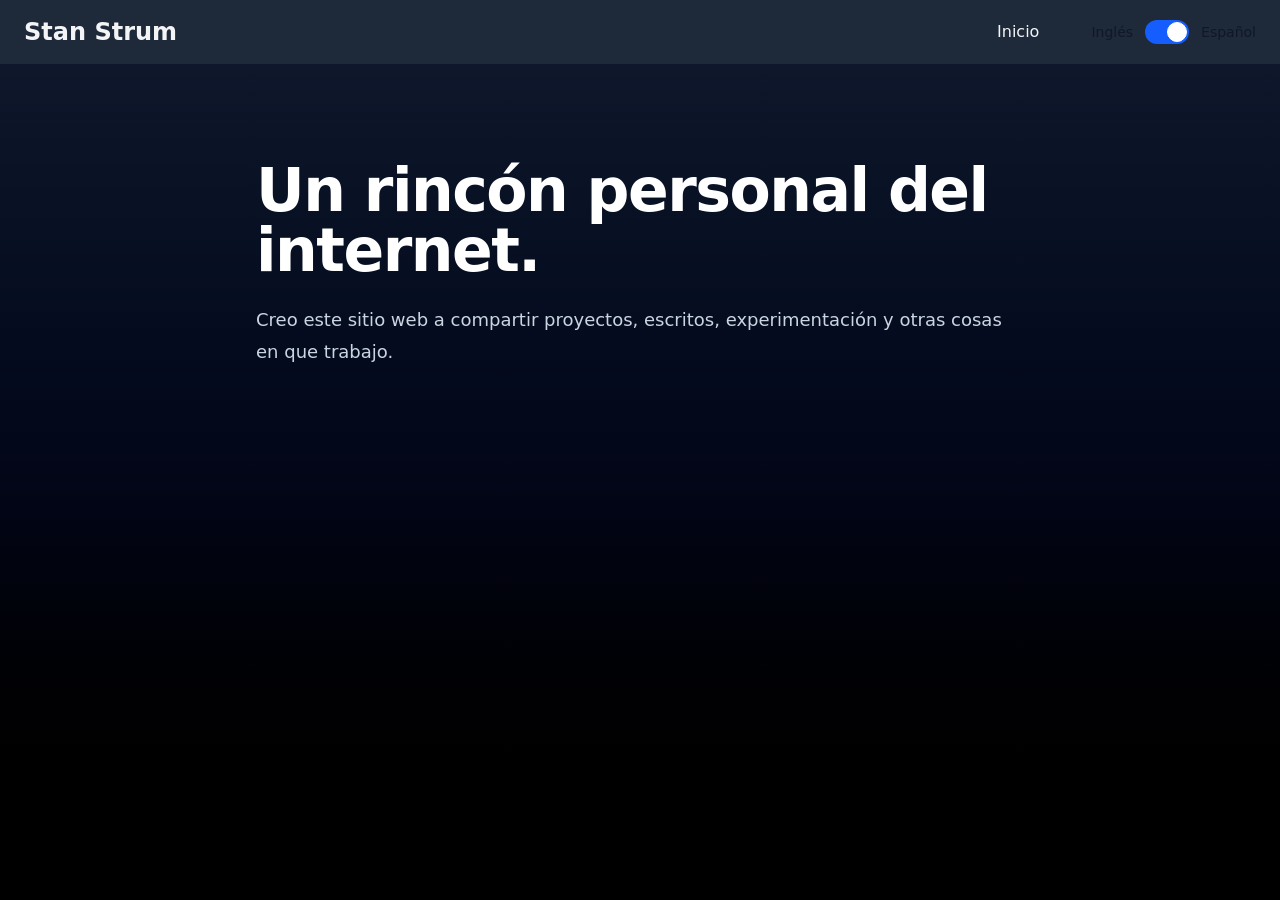
==== commit 4cea507d: "Deploy static content" ====
--- a/index.html
+++ b/index.html
@@ -1,6 +1,6 @@
 <!doctype html>
 
-<html lang="en" dir="ltr">
+<html lang="es" dir="ltr">
 	<head>
 		<meta charset="utf-8" />
 
@@ -10,35 +10,33 @@
 		/>
 
 		<meta name="text-scale" content="scale" />
-		<link href="./_app/immutable/entry/start.BJhxYR0X.js" rel="modulepreload">
-		<link href="./_app/immutable/chunks/B76VahC0.js" rel="modulepreload">
-		<link href="./_app/immutable/chunks/CUc-F9fW.js" rel="modulepreload">
-		<link href="./_app/immutable/entry/app.D0v1g3Ok.js" rel="modulepreload">
-		<link href="./_app/immutable/chunks/kNaey6uv.js" rel="modulepreload">
-		<link href="./_app/immutable/chunks/BqzLNysD.js" rel="modulepreload">
-		<link href="./_app/immutable/chunks/xihTtKlq.js" rel="modulepreload">
-		<link href="./_app/immutable/nodes/0.Dp2o3W0h.js" rel="modulepreload">
-		<link href="./_app/immutable/chunks/H1MWOKOh.js" rel="modulepreload">
-		<link href="./_app/immutable/nodes/2.CRxuBdDX.js" rel="modulepreload">
+		<link href="/_app/immutable/entry/start.DuLp3RMv.js" rel="modulepreload">
+		<link href="/_app/immutable/chunks/9dpT7h2B.js" rel="modulepreload">
+		<link href="/_app/immutable/chunks/YCP-xpmZ.js" rel="modulepreload">
+		<link href="/_app/immutable/entry/app.CHMOCkjk.js" rel="modulepreload">
+		<link href="/_app/immutable/chunks/zJ_50EbN.js" rel="modulepreload">
+		<link href="/_app/immutable/chunks/CefOmhY6.js" rel="modulepreload">
+		<link href="/_app/immutable/chunks/xihTtKlq.js" rel="modulepreload">
+		<link href="/_app/immutable/nodes/0.cYefvghd.js" rel="modulepreload">
+		<link href="/_app/immutable/chunks/CscrYnJB.js" rel="modulepreload">
+		<link href="/_app/immutable/nodes/2.CxGwmUNB.js" rel="modulepreload">
 		<!--12qhfyh--><link rel="icon" href="data:image/svg+xml,%3csvg%20xmlns='http://www.w3.org/2000/svg'%20width='107'%20height='128'%20viewBox='0%200%20107%20128'%3e%3ctitle%3esvelte-logo%3c/title%3e%3cpath%20d='M94.157%2022.819c-10.4-14.885-30.94-19.297-45.792-9.835L22.282%2029.608A29.92%2029.92%200%200%200%208.764%2049.65a31.5%2031.5%200%200%200%203.108%2020.231%2030%2030%200%200%200-4.477%2011.183%2031.9%2031.9%200%200%200%205.448%2024.116c10.402%2014.887%2030.942%2019.297%2045.791%209.835l26.083-16.624A29.92%2029.92%200%200%200%2098.235%2078.35a31.53%2031.53%200%200%200-3.105-20.232%2030%2030%200%200%200%204.474-11.182%2031.88%2031.88%200%200%200-5.447-24.116'%20style='fill:%23ff3e00'/%3e%3cpath%20d='M45.817%20106.582a20.72%2020.72%200%200%201-22.237-8.243%2019.17%2019.17%200%200%201-3.277-14.503%2018%2018%200%200%201%20.624-2.435l.49-1.498%201.337.981a33.6%2033.6%200%200%200%2010.203%205.098l.97.294-.09.968a5.85%205.85%200%200%200%201.052%203.878%206.24%206.24%200%200%200%206.695%202.485%205.8%205.8%200%200%200%201.603-.704L69.27%2076.28a5.43%205.43%200%200%200%202.45-3.631%205.8%205.8%200%200%200-.987-4.371%206.24%206.24%200%200%200-6.698-2.487%205.7%205.7%200%200%200-1.6.704l-9.953%206.345a19%2019%200%200%201-5.296%202.326%2020.72%2020.72%200%200%201-22.237-8.243%2019.17%2019.17%200%200%201-3.277-14.502%2017.99%2017.99%200%200%201%208.13-12.052l26.081-16.623a19%2019%200%200%201%205.3-2.329%2020.72%2020.72%200%200%201%2022.237%208.243%2019.17%2019.17%200%200%201%203.277%2014.503%2018%2018%200%200%201-.624%202.435l-.49%201.498-1.337-.98a33.6%2033.6%200%200%200-10.203-5.1l-.97-.294.09-.968a5.86%205.86%200%200%200-1.052-3.878%206.24%206.24%200%200%200-6.696-2.485%205.8%205.8%200%200%200-1.602.704L37.73%2051.72a5.42%205.42%200%200%200-2.449%203.63%205.79%205.79%200%200%200%20.986%204.372%206.24%206.24%200%200%200%206.698%202.486%205.8%205.8%200%200%200%201.602-.704l9.952-6.342a19%2019%200%200%201%205.295-2.328%2020.72%2020.72%200%200%201%2022.237%208.242%2019.17%2019.17%200%200%201%203.277%2014.503%2018%2018%200%200%201-8.13%2012.053l-26.081%2016.622a19%2019%200%200%201-5.3%202.328'%20style='fill:%23fff'/%3e%3c/svg%3e"/><!----><!--1uha8ag--><meta name="description" content="Personal website and portfolio."/><!----><title>Stan Strum</title>
-		<link href="./_app/immutable/assets/0.CYc2SpiD.css" rel="stylesheet">
+		<link href="/_app/immutable/assets/0.Cdb53FV0.css" rel="stylesheet">
 	</head>
 
-	<body data-sveltekit-preload-data="hover"><div style="display: contents"><!--[--><!--[0--><!--[--><div class="flex min-h-screen flex-col"><nav><div><div class="bg-gray-800"><nav class="container px-6 py-4 mx-auto md:flex md:justify-between md:items-center"><div class="flex items-center justify-between"><a class="text-xl font-bold text-gray-100 md:text-2xl hover:text-blue-400 font-stretch-50%" href="/">Stan Strum</a> <div class="flex md:hidden"><button type="button" class="text-gray-100 hover:text-gray-400 focus:outline-none focus:text-gray-400"><svg xmlns="http://www.w3.org/2000/svg" fill="none" viewBox="0 0 24 24" stroke-width="1.5" stroke="currentColor" class="w-6 h-6"><path stroke-linecap="round" stroke-linejoin="round" d="M3.75 6.75h16.5M3.75 12h16.5m-16.5 5.25h16.5"></path></svg></button></div></div> <div class="flex-col mt-8 space-y-4 md:flex md:space-y-0 md:flex-row md:items-center md:space-x-10 md:mt-0 hidden"><!--[--><a class="text-gray-100 hover:text-blue-400" href="/">Home</a><a class="text-gray-100 hover:text-blue-400" href="/about">About</a><a class="text-gray-100 hover:text-blue-400" href="/blog">Blog</a><a class="text-gray-100 hover:text-blue-400" href="/contact">Contact</a><!--]--></div></nav></div></div><!----></nav> <main class="flex-1 bg-linear-to-b from-slate-900 via-slate-950 to-black text-white"><!--[--><div class="flex justify-center px-6 py-24"><div class="w-full max-w-3xl"><h1 class="mb-6 text-6xl font-bold tracking-tight text-white">A personal corner
-			of the internet.</h1> <p class="text-lg leading-8 text-slate-300">I’m building this site to share projects, writing, experiments,
-			and other things I’m working on.</p></div></div><!--]--><!----></main></div> <div style="display:none"><!--[--><a href="./">en</a><a href="./es/">es</a><!--]--></div><!--]--><!--]--> <!--[-1--><!--]--><!--]-->
+	<body data-sveltekit-preload-data="hover"><div style="display: contents"><!--[--><!--[0--><!--[--><link href="/404"/> <div class="flex min-h-screen flex-col"><nav><div><div class="bg-gray-800"><nav class="container px-6 py-4 mx-auto md:flex md:justify-between md:items-center"><div class="flex items-center justify-between"><a class="text-xl font-bold text-gray-100 md:text-2xl hover:text-blue-400 font-stretch-50%" href="/">Stan Strum</a> <div class="flex md:hidden"><button type="button" class="text-gray-100 hover:text-gray-400 focus:outline-none focus:text-gray-400" title="Toggle navbar"><svg xmlns="http://www.w3.org/2000/svg" fill="none" viewBox="0 0 24 24" stroke-width="1.5" stroke="currentColor" class="w-6 h-6"><path stroke-linecap="round" stroke-linejoin="round" d="M3.75 6.75h16.5M3.75 12h16.5m-16.5 5.25h16.5"></path></svg></button></div></div> <div class="flex-col mt-8 space-y-4 md:flex md:space-y-0 md:flex-row md:items-center md:space-x-10 md:mt-0 hidden"><!--[--><a class="text-gray-100 hover:text-blue-400" href="/">Inicio</a><!--]--> <label class="inline-flex items-center cursor-pointer"><span class="mx-3 text-sm font-medium text-gray-900 dark:text-gray-300">Inglés</span> <input type="checkbox" value="" checked="" class="sr-only peer"/> <div class="relative w-11 h-6 bg-gray-200 rounded-full peer peer-focus:ring-4 peer-focus:ring-blue-300 dark:peer-focus:ring-blue-800 dark:bg-gray-700 peer-checked:after:translate-x-full peer-checked:after:border-white after:content-[''] after:absolute after:top-[2px] after:left-[2px] after:bg-white after:border-gray-300 after:border after:rounded-full after:h-5 after:w-5 after:transition-all dark:border-gray-600 peer-checked:bg-blue-600"></div> <span class="ml-3 text-sm font-medium text-gray-900 dark:text-gray-300">Español</span></label><!----></div></nav></div></div><!----></nav> <main class="flex-1 bg-linear-to-b from-slate-900 via-slate-950 to-black text-white"><!--[--><div class="flex justify-center px-6 py-24"><div class="w-full max-w-3xl"><h1 class="mb-6 text-6xl font-bold tracking-tight text-white">Un rincón personal del internet.</h1> <p class="text-lg leading-8 text-slate-300">Creo este sitio web a compartir proyectos, escritos, experimentación y otras cosas en que trabajo.</p></div></div><!--]--><!----></main></div> <div style="display:none"><!--[--><a href="/en/">en</a><a href="/">es</a><!--]--></div><!--]--><!--]--> <!--[-1--><!--]--><!--]-->
 			
 			<script>
 				{
-					__sveltekit_1cyoed3 = {
-						base: new URL(".", location).pathname.slice(0, -1)
+					__sveltekit_1koe5qq = {
+						base: ""
 					};
 
 					const element = document.currentScript.parentElement;
 
 					Promise.all([
-						import("./_app/immutable/entry/start.BJhxYR0X.js"),
-						import("./_app/immutable/entry/app.D0v1g3Ok.js")
+						import("/_app/immutable/entry/start.DuLp3RMv.js"),
+						import("/_app/immutable/entry/app.CHMOCkjk.js")
 					]).then(([kit, app]) => {
 						kit.start(app, element, {
 							node_ids: [0, 2],
--- a/_app/immutable/assets/0.Cdb53FV0.css
+++ b/_app/immutable/assets/0.Cdb53FV0.css
@@ -0,0 +1,2 @@
+/*! tailwindcss v4.3.0 | MIT License | https://tailwindcss.com */
+@layer properties{@supports (((-webkit-hyphens:none)) and (not (margin-trim:inline))) or ((-moz-orient:inline) and (not (color:rgb(from red r g b)))){*,:before,:after,::backdrop{--tw-space-y-reverse:0;--tw-border-style:solid;--tw-gradient-position:initial;--tw-gradient-from:#0000;--tw-gradient-via:#0000;--tw-gradient-to:#0000;--tw-gradient-stops:initial;--tw-gradient-via-stops:initial;--tw-gradient-from-position:0%;--tw-gradient-via-position:50%;--tw-gradient-to-position:100%;--tw-leading:initial;--tw-font-weight:initial;--tw-tracking:initial;--tw-shadow:0 0 #0000;--tw-shadow-color:initial;--tw-shadow-alpha:100%;--tw-inset-shadow:0 0 #0000;--tw-inset-shadow-color:initial;--tw-inset-shadow-alpha:100%;--tw-ring-color:initial;--tw-ring-shadow:0 0 #0000;--tw-inset-ring-color:initial;--tw-inset-ring-shadow:0 0 #0000;--tw-ring-inset:initial;--tw-ring-offset-width:0px;--tw-ring-offset-color:#fff;--tw-ring-offset-shadow:0 0 #0000;--tw-content:"";--tw-translate-x:0;--tw-translate-y:0;--tw-translate-z:0;--tw-space-x-reverse:0}}}@layer theme{:root,:host{--font-sans:ui-sans-serif, system-ui, sans-serif, "Apple Color Emoji", "Segoe UI Emoji", "Segoe UI Symbol", "Noto Color Emoji";--font-mono:ui-monospace, SFMono-Regular, Menlo, Monaco, Consolas, "Liberation Mono", "Courier New", monospace;--color-blue-300:oklch(80.9% .105 251.813);--color-blue-400:oklch(70.7% .165 254.624);--color-blue-500:oklch(62.3% .214 259.815);--color-blue-600:oklch(54.6% .245 262.881);--color-blue-800:oklch(42.4% .199 265.638);--color-indigo-600:oklch(51.1% .262 276.966);--color-indigo-700:oklch(45.7% .24 277.023);--color-slate-200:oklch(92.9% .013 255.508);--color-slate-300:oklch(86.9% .022 252.894);--color-slate-700:oklch(37.2% .044 257.287);--color-slate-800:oklch(27.9% .041 260.031);--color-slate-900:oklch(20.8% .042 265.755);--color-slate-950:oklch(12.9% .042 264.695);--color-gray-100:oklch(96.7% .003 264.542);--color-gray-200:oklch(92.8% .006 264.531);--color-gray-300:oklch(87.2% .01 258.338);--color-gray-400:oklch(70.7% .022 261.325);--color-gray-600:oklch(44.6% .03 256.802);--color-gray-700:oklch(37.3% .034 259.733);--color-gray-800:oklch(27.8% .033 256.848);--color-gray-900:oklch(21% .034 264.665);--color-black:#000;--color-white:#fff;--spacing:.25rem;--container-xl:36rem;--container-3xl:48rem;--text-sm:.875rem;--text-sm--line-height:calc(1.25 / .875);--text-lg:1.125rem;--text-lg--line-height:calc(1.75 / 1.125);--text-xl:1.25rem;--text-xl--line-height:calc(1.75 / 1.25);--text-2xl:1.5rem;--text-2xl--line-height:calc(2 / 1.5);--text-5xl:3rem;--text-5xl--line-height:1;--text-6xl:3.75rem;--text-6xl--line-height:1;--text-7xl:4.5rem;--text-7xl--line-height:1;--font-weight-medium:500;--font-weight-bold:700;--tracking-tight:-.025em;--radius-md:.375rem;--radius-xl:.75rem;--default-transition-duration:.15s;--default-transition-timing-function:cubic-bezier(.4, 0, .2, 1);--default-font-family:var(--font-sans);--default-mono-font-family:var(--font-mono)}}@layer base{*,:after,:before,::backdrop{box-sizing:border-box;border:0 solid;margin:0;padding:0}::file-selector-button{box-sizing:border-box;border:0 solid;margin:0;padding:0}html,:host{-webkit-text-size-adjust:100%;tab-size:4;line-height:1.5;font-family:var(--default-font-family,ui-sans-serif, system-ui, sans-serif, "Apple Color Emoji", "Segoe UI Emoji", "Segoe UI Symbol", "Noto Color Emoji");font-feature-settings:var(--default-font-feature-settings,normal);font-variation-settings:var(--default-font-variation-settings,normal);-webkit-tap-highlight-color:transparent}hr{height:0;color:inherit;border-top-width:1px}abbr:where([title]){-webkit-text-decoration:underline dotted;text-decoration:underline dotted}h1,h2,h3,h4,h5,h6{font-size:inherit;font-weight:inherit}a{color:inherit;-webkit-text-decoration:inherit;-webkit-text-decoration:inherit;-webkit-text-decoration:inherit;-webkit-text-decoration:inherit;text-decoration:inherit}b,strong{font-weight:bolder}code,kbd,samp,pre{font-family:var(--default-mono-font-family,ui-monospace, SFMono-Regular, Menlo, Monaco, Consolas, "Liberation Mono", "Courier New", monospace);font-feature-settings:var(--default-mono-font-feature-settings,normal);font-variation-settings:var(--default-mono-font-variation-settings,normal);font-size:1em}small{font-size:80%}sub,sup{vertical-align:baseline;font-size:75%;line-height:0;position:relative}sub{bottom:-.25em}sup{top:-.5em}table{text-indent:0;border-color:inherit;border-collapse:collapse}:-moz-focusring{outline:auto}progress{vertical-align:baseline}summary{display:list-item}ol,ul,menu{list-style:none}img,svg,video,canvas,audio,iframe,embed,object{vertical-align:middle;display:block}img,video{max-width:100%;height:auto}button,input,select,optgroup,textarea{font:inherit;font-feature-settings:inherit;font-variation-settings:inherit;letter-spacing:inherit;color:inherit;opacity:1;background-color:#0000;border-radius:0}::file-selector-button{font:inherit;font-feature-settings:inherit;font-variation-settings:inherit;letter-spacing:inherit;color:inherit;opacity:1;background-color:#0000;border-radius:0}:where(select:is([multiple],[size])) optgroup{font-weight:bolder}:where(select:is([multiple],[size])) optgroup option{padding-inline-start:20px}::file-selector-button{margin-inline-end:4px}::placeholder{opacity:1}@supports (not ((-webkit-appearance:-apple-pay-button))) or (contain-intrinsic-size:1px){::placeholder{color:currentColor}@supports (color:color-mix(in lab, red, red)){::placeholder{color:color-mix(in oklab, currentcolor 50%, transparent)}}}textarea{resize:vertical}::-webkit-search-decoration{-webkit-appearance:none}::-webkit-date-and-time-value{min-height:1lh;text-align:inherit}::-webkit-datetime-edit{padding-block:0}::-webkit-datetime-edit-year-field{padding-block:0}::-webkit-datetime-edit-month-field{padding-block:0}::-webkit-datetime-edit-day-field{padding-block:0}::-webkit-datetime-edit-hour-field{padding-block:0}::-webkit-datetime-edit-minute-field{padding-block:0}::-webkit-datetime-edit-second-field{padding-block:0}::-webkit-datetime-edit-millisecond-field{padding-block:0}::-webkit-datetime-edit-meridiem-field{padding-block:0}::-webkit-calendar-picker-indicator{line-height:1}:-moz-ui-invalid{box-shadow:none}button,input:where([type=button],[type=reset],[type=submit]){appearance:button}::file-selector-button{appearance:button}::-webkit-inner-spin-button{height:auto}::-webkit-outer-spin-button{height:auto}[hidden]:where(:not([hidden=until-found])){display:none!important}input:where([type=text]),input:where(:not([type])),input:where([type=email]),input:where([type=url]),input:where([type=password]),input:where([type=number]),input:where([type=date]),input:where([type=datetime-local]),input:where([type=month]),input:where([type=search]),input:where([type=tel]),input:where([type=time]),input:where([type=week]),select:where([multiple]),textarea,select{appearance:none;--tw-shadow:0 0 #0000;background-color:#fff;border-width:1px;border-color:oklch(55.1% .027 264.364);border-radius:0;padding:.5rem .75rem;font-size:1rem;line-height:1.5rem}:is(input:where([type=text]),input:where(:not([type])),input:where([type=email]),input:where([type=url]),input:where([type=password]),input:where([type=number]),input:where([type=date]),input:where([type=datetime-local]),input:where([type=month]),input:where([type=search]),input:where([type=tel]),input:where([type=time]),input:where([type=week]),select:where([multiple]),textarea,select):focus{outline-offset:2px;--tw-ring-inset:var(--tw-empty, );--tw-ring-offset-width:0px;--tw-ring-offset-color:#fff;--tw-ring-color:oklch(54.6% .245 262.881);--tw-ring-offset-shadow:var(--tw-ring-inset) 0 0 0 var(--tw-ring-offset-width) var(--tw-ring-offset-color);--tw-ring-shadow:var(--tw-ring-inset) 0 0 0 calc(1px + var(--tw-ring-offset-width)) var(--tw-ring-color);box-shadow:var(--tw-ring-offset-shadow), var(--tw-ring-shadow), var(--tw-shadow);border-color:oklch(54.6% .245 262.881);outline:2px solid #0000}input::placeholder,textarea::placeholder{color:oklch(55.1% .027 264.364);opacity:1}::-webkit-datetime-edit-fields-wrapper{padding:0}::-webkit-date-and-time-value{min-height:1.5em}::-webkit-date-and-time-value{text-align:inherit}::-webkit-datetime-edit{display:inline-flex}::-webkit-datetime-edit{padding-top:0;padding-bottom:0}::-webkit-datetime-edit-year-field{padding-top:0;padding-bottom:0}::-webkit-datetime-edit-month-field{padding-top:0;padding-bottom:0}::-webkit-datetime-edit-day-field{padding-top:0;padding-bottom:0}::-webkit-datetime-edit-hour-field{padding-top:0;padding-bottom:0}::-webkit-datetime-edit-minute-field{padding-top:0;padding-bottom:0}::-webkit-datetime-edit-second-field{padding-top:0;padding-bottom:0}::-webkit-datetime-edit-millisecond-field{padding-top:0;padding-bottom:0}::-webkit-datetime-edit-meridiem-field{padding-top:0;padding-bottom:0}select{-webkit-print-color-adjust:exact;print-color-adjust:exact;background-image:url("data:image/svg+xml,%3csvg xmlns='http://www.w3.org/2000/svg' fill='none' viewBox='0 0 20 20'%3e%3cpath stroke='oklch(55.1%25 0.027 264.364)' stroke-linecap='round' stroke-linejoin='round' stroke-width='1.5' d='M6 8l4 4 4-4'/%3e%3c/svg%3e");background-position:right .5rem center;background-repeat:no-repeat;background-size:1.5em 1.5em;padding-right:2.5rem}select:where([multiple]),select:where([size]:not([size="1"])){background-image:initial;background-position:initial;background-repeat:unset;background-size:initial;print-color-adjust:unset;padding-right:.75rem}input:where([type=checkbox]),input:where([type=radio]){appearance:none;-webkit-print-color-adjust:exact;print-color-adjust:exact;vertical-align:middle;-webkit-user-select:none;user-select:none;color:oklch(54.6% .245 262.881);--tw-shadow:0 0 #0000;background-color:#fff;background-origin:border-box;border-width:1px;border-color:oklch(55.1% .027 264.364);flex-shrink:0;width:1rem;height:1rem;padding:0;display:inline-block}input:where([type=checkbox]){border-radius:0}input:where([type=radio]){border-radius:100%}input:where([type=checkbox]):focus,input:where([type=radio]):focus{outline-offset:2px;--tw-ring-inset:var(--tw-empty, );--tw-ring-offset-width:2px;--tw-ring-offset-color:#fff;--tw-ring-color:oklch(54.6% .245 262.881);--tw-ring-offset-shadow:var(--tw-ring-inset) 0 0 0 var(--tw-ring-offset-width) var(--tw-ring-offset-color);--tw-ring-shadow:var(--tw-ring-inset) 0 0 0 calc(2px + var(--tw-ring-offset-width)) var(--tw-ring-color);box-shadow:var(--tw-ring-offset-shadow), var(--tw-ring-shadow), var(--tw-shadow);outline:2px solid #0000}input:where([type=checkbox]):checked,input:where([type=radio]):checked{background-color:currentColor;background-position:50%;background-repeat:no-repeat;background-size:100% 100%;border-color:#0000}input:where([type=checkbox]):checked{background-image:url("data:image/svg+xml,%3csvg viewBox='0 0 16 16' fill='white' xmlns='http://www.w3.org/2000/svg'%3e%3cpath d='M12.207 4.793a1 1 0 010 1.414l-5 5a1 1 0 01-1.414 0l-2-2a1 1 0 011.414-1.414L6.5 9.086l4.293-4.293a1 1 0 011.414 0z'/%3e%3c/svg%3e")}@media (forced-colors:active){input:where([type=checkbox]):checked{appearance:auto}}input:where([type=radio]):checked{background-image:url("data:image/svg+xml,%3csvg viewBox='0 0 16 16' fill='white' xmlns='http://www.w3.org/2000/svg'%3e%3ccircle cx='8' cy='8' r='3'/%3e%3c/svg%3e")}@media (forced-colors:active){input:where([type=radio]):checked{appearance:auto}}input:where([type=checkbox]):checked:hover,input:where([type=checkbox]):checked:focus,input:where([type=radio]):checked:hover,input:where([type=radio]):checked:focus{background-color:currentColor;border-color:#0000}input:where([type=checkbox]):indeterminate{background-color:currentColor;background-image:url("data:image/svg+xml,%3csvg xmlns='http://www.w3.org/2000/svg' fill='none' viewBox='0 0 16 16'%3e%3cpath stroke='white' stroke-linecap='round' stroke-linejoin='round' stroke-width='2' d='M4 8h8'/%3e%3c/svg%3e");background-position:50%;background-repeat:no-repeat;background-size:100% 100%;border-color:#0000}@media (forced-colors:active){input:where([type=checkbox]):indeterminate{appearance:auto}}input:where([type=checkbox]):indeterminate:hover,input:where([type=checkbox]):indeterminate:focus{background-color:currentColor;border-color:#0000}input:where([type=file]){background:unset;border-color:inherit;font-size:unset;line-height:inherit;border-width:0;border-radius:0;padding:0}input:where([type=file]):focus{outline:1px solid buttontext;outline:1px auto -webkit-focus-ring-color}}@layer components;@layer utilities{.sr-only{clip-path:inset(50%);white-space:nowrap;border-width:0;width:1px;height:1px;margin:-1px;padding:0;position:absolute;overflow:hidden}.relative{position:relative}.static{position:static}.container{width:100%}@media (width>=40rem){.container{max-width:40rem}}@media (width>=48rem){.container{max-width:48rem}}@media (width>=64rem){.container{max-width:64rem}}@media (width>=80rem){.container{max-width:80rem}}@media (width>=96rem){.container{max-width:96rem}}.mx-3{margin-inline:calc(var(--spacing) * 3)}.mx-auto{margin-inline:auto}.mt-8{margin-top:calc(var(--spacing) * 8)}.mb-6{margin-bottom:calc(var(--spacing) * 6)}.mb-10{margin-bottom:calc(var(--spacing) * 10)}.ml-3{margin-left:calc(var(--spacing) * 3)}.block{display:block}.contents{display:contents}.flex{display:flex}.hidden{display:none}.inline-flex{display:inline-flex}.h-6{height:calc(var(--spacing) * 6)}.min-h-full{min-height:100%}.min-h-screen{min-height:100vh}.w-6{width:calc(var(--spacing) * 6)}.w-11{width:calc(var(--spacing) * 11)}.w-full{width:100%}.max-w-3xl{max-width:var(--container-3xl)}.max-w-xl{max-width:var(--container-xl)}.flex-1{flex:1}.cursor-pointer{cursor:pointer}.flex-col{flex-direction:column}.items-center{align-items:center}.justify-between{justify-content:space-between}.justify-center{justify-content:center}.gap-4{gap:calc(var(--spacing) * 4)}:where(.space-y-2>:not(:last-child)){--tw-space-y-reverse:0;margin-block-start:calc(calc(var(--spacing) * 2) * var(--tw-space-y-reverse));margin-block-end:calc(calc(var(--spacing) * 2) * calc(1 - var(--tw-space-y-reverse)))}:where(.space-y-4>:not(:last-child)){--tw-space-y-reverse:0;margin-block-start:calc(calc(var(--spacing) * 4) * var(--tw-space-y-reverse));margin-block-end:calc(calc(var(--spacing) * 4) * calc(1 - var(--tw-space-y-reverse)))}.rounded-full{border-radius:3.40282e38px}.rounded-md{border-radius:var(--radius-md)}.rounded-xl{border-radius:var(--radius-xl)}.border{border-style:var(--tw-border-style);border-width:1px}.border-slate-700{border-color:var(--color-slate-700)}.bg-blue-500{background-color:var(--color-blue-500)}.bg-gray-200{background-color:var(--color-gray-200)}.bg-gray-800{background-color:var(--color-gray-800)}.bg-indigo-600{background-color:var(--color-indigo-600)}.bg-slate-800\/50{background-color:#1d293d80}@supports (color:color-mix(in lab, red, red)){.bg-slate-800\/50{background-color:color-mix(in oklab, var(--color-slate-800) 50%, transparent)}}.bg-white{background-color:var(--color-white)}.bg-linear-to-b{--tw-gradient-position:to bottom}@supports (background-image:linear-gradient(in lab, red, red)){.bg-linear-to-b{--tw-gradient-position:to bottom in oklab}}.bg-linear-to-b{background-image:linear-gradient(var(--tw-gradient-stops))}.from-slate-900{--tw-gradient-from:var(--color-slate-900);--tw-gradient-stops:var(--tw-gradient-via-stops,var(--tw-gradient-position), var(--tw-gradient-from) var(--tw-gradient-from-position), var(--tw-gradient-to) var(--tw-gradient-to-position))}.via-slate-950{--tw-gradient-via:var(--color-slate-950);--tw-gradient-via-stops:var(--tw-gradient-position), var(--tw-gradient-from) var(--tw-gradient-from-position), var(--tw-gradient-via) var(--tw-gradient-via-position), var(--tw-gradient-to) var(--tw-gradient-to-position);--tw-gradient-stops:var(--tw-gradient-via-stops)}.to-black{--tw-gradient-to:var(--color-black);--tw-gradient-stops:var(--tw-gradient-via-stops,var(--tw-gradient-position), var(--tw-gradient-from) var(--tw-gradient-from-position), var(--tw-gradient-to) var(--tw-gradient-to-position))}.px-4{padding-inline:calc(var(--spacing) * 4)}.px-6{padding-inline:calc(var(--spacing) * 6)}.py-3{padding-block:calc(var(--spacing) * 3)}.py-4{padding-block:calc(var(--spacing) * 4)}.py-24{padding-block:calc(var(--spacing) * 24)}.text-center{text-align:center}.text-5xl{font-size:var(--text-5xl);line-height:var(--tw-leading,var(--text-5xl--line-height))}.text-6xl{font-size:var(--text-6xl);line-height:var(--tw-leading,var(--text-6xl--line-height))}.text-lg{font-size:var(--text-lg);line-height:var(--tw-leading,var(--text-lg--line-height))}.text-sm{font-size:var(--text-sm);line-height:var(--tw-leading,var(--text-sm--line-height))}.text-xl{font-size:var(--text-xl);line-height:var(--tw-leading,var(--text-xl--line-height))}.leading-8{--tw-leading:calc(var(--spacing) * 8);line-height:calc(var(--spacing) * 8)}.font-bold{--tw-font-weight:var(--font-weight-bold);font-weight:var(--font-weight-bold)}.font-medium{--tw-font-weight:var(--font-weight-medium);font-weight:var(--font-weight-medium)}.tracking-\[0\.2em\]{--tw-tracking:.2em;letter-spacing:.2em}.tracking-tight{--tw-tracking:var(--tracking-tight);letter-spacing:var(--tracking-tight)}.text-blue-400{color:var(--color-blue-400)}.text-gray-100{color:var(--color-gray-100)}.text-gray-800{color:var(--color-gray-800)}.text-gray-900{color:var(--color-gray-900)}.text-slate-200{color:var(--color-slate-200)}.text-slate-300{color:var(--color-slate-300)}.text-white{color:var(--color-white)}.uppercase{text-transform:uppercase}.font-stretch-50\%{font-stretch:50%}.shadow{--tw-shadow:0 1px 3px 0 var(--tw-shadow-color,#0000001a), 0 1px 2px -1px var(--tw-shadow-color,#0000001a);box-shadow:var(--tw-inset-shadow), var(--tw-inset-ring-shadow), var(--tw-ring-offset-shadow), var(--tw-ring-shadow), var(--tw-shadow)}.transition{transition-property:color,background-color,border-color,outline-color,text-decoration-color,fill,stroke,--tw-gradient-from,--tw-gradient-via,--tw-gradient-to,opacity,box-shadow,transform,translate,scale,rotate,filter,-webkit-backdrop-filter,backdrop-filter,display,content-visibility,overlay,pointer-events;transition-timing-function:var(--tw-ease,var(--default-transition-timing-function));transition-duration:var(--tw-duration,var(--default-transition-duration))}.peer-checked\:bg-blue-600:is(:where(.peer):checked~*){background-color:var(--color-blue-600)}.peer-focus\:ring-4:is(:where(.peer):focus~*){--tw-ring-shadow:var(--tw-ring-inset,) 0 0 0 calc(4px + var(--tw-ring-offset-width)) var(--tw-ring-color,currentcolor);box-shadow:var(--tw-inset-shadow), var(--tw-inset-ring-shadow), var(--tw-ring-offset-shadow), var(--tw-ring-shadow), var(--tw-shadow)}.peer-focus\:ring-blue-300:is(:where(.peer):focus~*){--tw-ring-color:var(--color-blue-300)}.after\:absolute:after{content:var(--tw-content);position:absolute}.after\:top-\[2px\]:after{content:var(--tw-content);top:2px}.after\:left-\[2px\]:after{content:var(--tw-content);left:2px}.after\:h-5:after{content:var(--tw-content);height:calc(var(--spacing) * 5)}.after\:w-5:after{content:var(--tw-content);width:calc(var(--spacing) * 5)}.after\:rounded-full:after{content:var(--tw-content);border-radius:3.40282e38px}.after\:border:after{content:var(--tw-content);border-style:var(--tw-border-style);border-width:1px}.after\:border-gray-300:after{content:var(--tw-content);border-color:var(--color-gray-300)}.after\:bg-white:after{content:var(--tw-content);background-color:var(--color-white)}.after\:transition-all:after{content:var(--tw-content);transition-property:all;transition-timing-function:var(--tw-ease,var(--default-transition-timing-function));transition-duration:var(--tw-duration,var(--default-transition-duration))}.after\:content-\[\'\'\]:after{--tw-content:"";content:var(--tw-content)}.peer-checked\:after\:translate-x-full:is(:where(.peer):checked~*):after{content:var(--tw-content);--tw-translate-x:100%;translate:var(--tw-translate-x) var(--tw-translate-y)}.peer-checked\:after\:border-white:is(:where(.peer):checked~*):after{content:var(--tw-content);border-color:var(--color-white)}@media (hover:hover){.hover\:bg-blue-400:hover{background-color:var(--color-blue-400)}.hover\:bg-indigo-700:hover{background-color:var(--color-indigo-700)}.hover\:bg-slate-700:hover{background-color:var(--color-slate-700)}.hover\:text-blue-400:hover{color:var(--color-blue-400)}.hover\:text-gray-400:hover{color:var(--color-gray-400)}.hover\:text-indigo-600:hover{color:var(--color-indigo-600)}}.focus\:text-gray-400:focus{color:var(--color-gray-400)}.focus\:outline-none:focus{--tw-outline-style:none;outline-style:none}@media (width>=48rem){.md\:mt-0{margin-top:calc(var(--spacing) * 0)}.md\:flex{display:flex}.md\:hidden{display:none}.md\:flex-row{flex-direction:row}.md\:items-center{align-items:center}.md\:justify-between{justify-content:space-between}:where(.md\:space-y-0>:not(:last-child)){--tw-space-y-reverse:0;margin-block-start:calc(calc(var(--spacing) * 0) * var(--tw-space-y-reverse));margin-block-end:calc(calc(var(--spacing) * 0) * calc(1 - var(--tw-space-y-reverse)))}:where(.md\:space-x-10>:not(:last-child)){--tw-space-x-reverse:0;margin-inline-start:calc(calc(var(--spacing) * 10) * var(--tw-space-x-reverse));margin-inline-end:calc(calc(var(--spacing) * 10) * calc(1 - var(--tw-space-x-reverse)))}.md\:text-2xl{font-size:var(--text-2xl);line-height:var(--tw-leading,var(--text-2xl--line-height))}.md\:text-7xl{font-size:var(--text-7xl);line-height:var(--tw-leading,var(--text-7xl--line-height))}}@media (width>=64rem){.lg\:inline{display:inline}.lg\:border-0{border-style:var(--tw-border-style);border-width:0}}@media (prefers-color-scheme:dark){.dark\:border-gray-600{border-color:var(--color-gray-600)}.dark\:bg-gray-700{background-color:var(--color-gray-700)}.dark\:text-gray-300{color:var(--color-gray-300)}.dark\:peer-focus\:ring-blue-800:is(:where(.peer):focus~*){--tw-ring-color:var(--color-blue-800)}}}@property --tw-space-y-reverse{syntax:"*";inherits:false;initial-value:0}@property --tw-border-style{syntax:"*";inherits:false;initial-value:solid}@property --tw-gradient-position{syntax:"*";inherits:false}@property --tw-gradient-from{syntax:"<color>";inherits:false;initial-value:#0000}@property --tw-gradient-via{syntax:"<color>";inherits:false;initial-value:#0000}@property --tw-gradient-to{syntax:"<color>";inherits:false;initial-value:#0000}@property --tw-gradient-stops{syntax:"*";inherits:false}@property --tw-gradient-via-stops{syntax:"*";inherits:false}@property --tw-gradient-from-position{syntax:"<length-percentage>";inherits:false;initial-value:0%}@property --tw-gradient-via-position{syntax:"<length-percentage>";inherits:false;initial-value:50%}@property --tw-gradient-to-position{syntax:"<length-percentage>";inherits:false;initial-value:100%}@property --tw-leading{syntax:"*";inherits:false}@property --tw-font-weight{syntax:"*";inherits:false}@property --tw-tracking{syntax:"*";inherits:false}@property --tw-shadow{syntax:"*";inherits:false;initial-value:0 0 #0000}@property --tw-shadow-color{syntax:"*";inherits:false}@property --tw-shadow-alpha{syntax:"<percentage>";inherits:false;initial-value:100%}@property --tw-inset-shadow{syntax:"*";inherits:false;initial-value:0 0 #0000}@property --tw-inset-shadow-color{syntax:"*";inherits:false}@property --tw-inset-shadow-alpha{syntax:"<percentage>";inherits:false;initial-value:100%}@property --tw-ring-color{syntax:"*";inherits:false}@property --tw-ring-shadow{syntax:"*";inherits:false;initial-value:0 0 #0000}@property --tw-inset-ring-color{syntax:"*";inherits:false}@property --tw-inset-ring-shadow{syntax:"*";inherits:false;initial-value:0 0 #0000}@property --tw-ring-inset{syntax:"*";inherits:false}@property --tw-ring-offset-width{syntax:"<length>";inherits:false;initial-value:0}@property --tw-ring-offset-color{syntax:"*";inherits:false;initial-value:#fff}@property --tw-ring-offset-shadow{syntax:"*";inherits:false;initial-value:0 0 #0000}@property --tw-content{syntax:"*";inherits:false;initial-value:""}@property --tw-translate-x{syntax:"*";inherits:false;initial-value:0}@property --tw-translate-y{syntax:"*";inherits:false;initial-value:0}@property --tw-translate-z{syntax:"*";inherits:false;initial-value:0}@property --tw-space-x-reverse{syntax:"*";inherits:false;initial-value:0}
